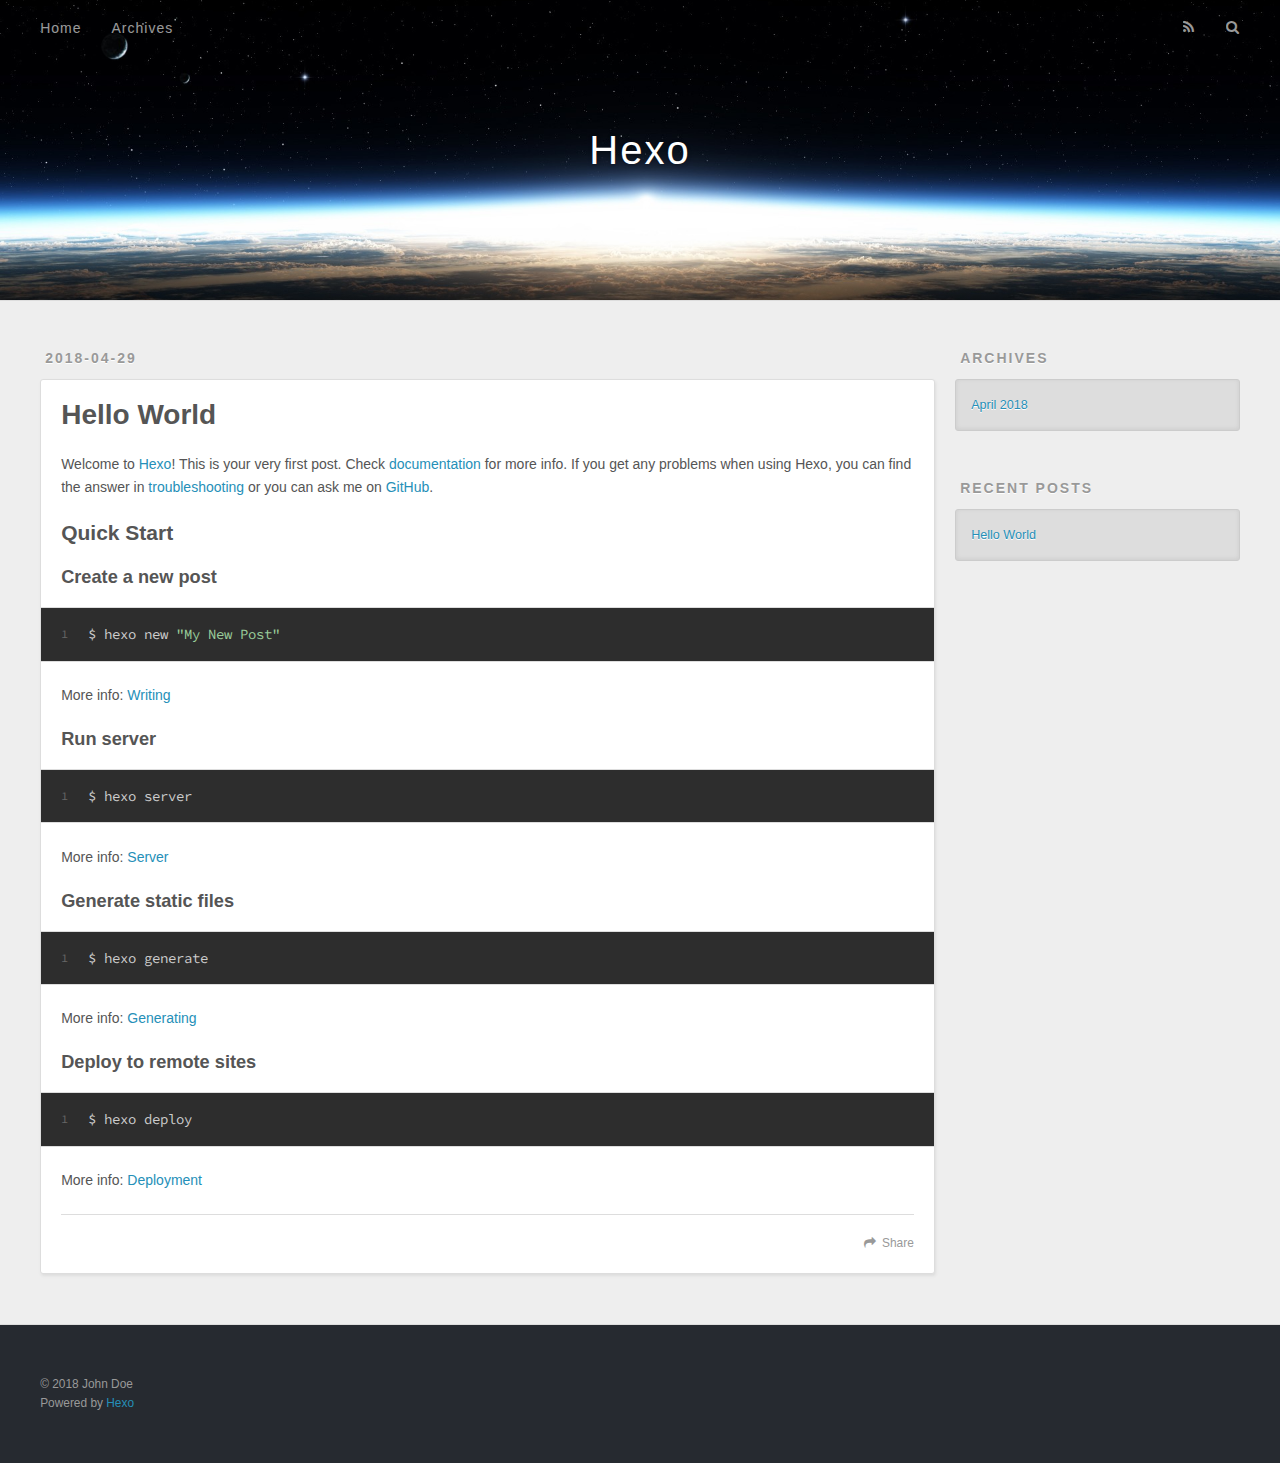
==== index.html @ e33374a5 "Site updated: 2018-04-29 22:08:50" ====
<!DOCTYPE html>
<html>
<head>
  <meta charset="utf-8">
  

  
  <title>Hexo</title>
  <meta name="viewport" content="width=device-width, initial-scale=1, maximum-scale=1">
  <meta property="og:type" content="website">
<meta property="og:title" content="Hexo">
<meta property="og:url" content="http://yoursite.com/index.html">
<meta property="og:site_name" content="Hexo">
<meta property="og:locale" content="default">
<meta name="twitter:card" content="summary">
<meta name="twitter:title" content="Hexo">
  
    <link rel="alternate" href="/atom.xml" title="Hexo" type="application/atom+xml">
  
  
    <link rel="icon" href="/favicon.png">
  
  
    <link href="//fonts.googleapis.com/css?family=Source+Code+Pro" rel="stylesheet" type="text/css">
  
  <link rel="stylesheet" href="/css/style.css">
</head>

<body>
  <div id="container">
    <div id="wrap">
      <header id="header">
  <div id="banner"></div>
  <div id="header-outer" class="outer">
    <div id="header-title" class="inner">
      <h1 id="logo-wrap">
        <a href="/" id="logo">Hexo</a>
      </h1>
      
    </div>
    <div id="header-inner" class="inner">
      <nav id="main-nav">
        <a id="main-nav-toggle" class="nav-icon"></a>
        
          <a class="main-nav-link" href="/">Home</a>
        
          <a class="main-nav-link" href="/archives">Archives</a>
        
      </nav>
      <nav id="sub-nav">
        
          <a id="nav-rss-link" class="nav-icon" href="/atom.xml" title="RSS Feed"></a>
        
        <a id="nav-search-btn" class="nav-icon" title="Search"></a>
      </nav>
      <div id="search-form-wrap">
        <form action="//google.com/search" method="get" accept-charset="UTF-8" class="search-form"><input type="search" name="q" class="search-form-input" placeholder="Search"><button type="submit" class="search-form-submit">&#xF002;</button><input type="hidden" name="sitesearch" value="http://yoursite.com"></form>
      </div>
    </div>
  </div>
</header>
      <div class="outer">
        <section id="main">
  
    <article id="post-hello-world" class="article article-type-post" itemscope itemprop="blogPost">
  <div class="article-meta">
    <a href="/2018/04/29/hello-world/" class="article-date">
  <time datetime="2018-04-29T13:43:01.604Z" itemprop="datePublished">2018-04-29</time>
</a>
    
  </div>
  <div class="article-inner">
    
    
      <header class="article-header">
        
  
    <h1 itemprop="name">
      <a class="article-title" href="/2018/04/29/hello-world/">Hello World</a>
    </h1>
  

      </header>
    
    <div class="article-entry" itemprop="articleBody">
      
        <p>Welcome to <a href="https://hexo.io/" target="_blank" rel="noopener">Hexo</a>! This is your very first post. Check <a href="https://hexo.io/docs/" target="_blank" rel="noopener">documentation</a> for more info. If you get any problems when using Hexo, you can find the answer in <a href="https://hexo.io/docs/troubleshooting.html" target="_blank" rel="noopener">troubleshooting</a> or you can ask me on <a href="https://github.com/hexojs/hexo/issues" target="_blank" rel="noopener">GitHub</a>.</p>
<h2 id="Quick-Start"><a href="#Quick-Start" class="headerlink" title="Quick Start"></a>Quick Start</h2><h3 id="Create-a-new-post"><a href="#Create-a-new-post" class="headerlink" title="Create a new post"></a>Create a new post</h3><figure class="highlight bash"><table><tr><td class="gutter"><pre><span class="line">1</span><br></pre></td><td class="code"><pre><span class="line">$ hexo new <span class="string">"My New Post"</span></span><br></pre></td></tr></table></figure>
<p>More info: <a href="https://hexo.io/docs/writing.html" target="_blank" rel="noopener">Writing</a></p>
<h3 id="Run-server"><a href="#Run-server" class="headerlink" title="Run server"></a>Run server</h3><figure class="highlight bash"><table><tr><td class="gutter"><pre><span class="line">1</span><br></pre></td><td class="code"><pre><span class="line">$ hexo server</span><br></pre></td></tr></table></figure>
<p>More info: <a href="https://hexo.io/docs/server.html" target="_blank" rel="noopener">Server</a></p>
<h3 id="Generate-static-files"><a href="#Generate-static-files" class="headerlink" title="Generate static files"></a>Generate static files</h3><figure class="highlight bash"><table><tr><td class="gutter"><pre><span class="line">1</span><br></pre></td><td class="code"><pre><span class="line">$ hexo generate</span><br></pre></td></tr></table></figure>
<p>More info: <a href="https://hexo.io/docs/generating.html" target="_blank" rel="noopener">Generating</a></p>
<h3 id="Deploy-to-remote-sites"><a href="#Deploy-to-remote-sites" class="headerlink" title="Deploy to remote sites"></a>Deploy to remote sites</h3><figure class="highlight bash"><table><tr><td class="gutter"><pre><span class="line">1</span><br></pre></td><td class="code"><pre><span class="line">$ hexo deploy</span><br></pre></td></tr></table></figure>
<p>More info: <a href="https://hexo.io/docs/deployment.html" target="_blank" rel="noopener">Deployment</a></p>

      
    </div>
    <footer class="article-footer">
      <a data-url="http://yoursite.com/2018/04/29/hello-world/" data-id="cjgkvkfw80000rk22rxojjm8l" class="article-share-link">Share</a>
      
      
    </footer>
  </div>
  
</article>


  


</section>
        
          <aside id="sidebar">
  
    

  
    

  
    
  
    
  <div class="widget-wrap">
    <h3 class="widget-title">Archives</h3>
    <div class="widget">
      <ul class="archive-list"><li class="archive-list-item"><a class="archive-list-link" href="/archives/2018/04/">April 2018</a></li></ul>
    </div>
  </div>


  
    
  <div class="widget-wrap">
    <h3 class="widget-title">Recent Posts</h3>
    <div class="widget">
      <ul>
        
          <li>
            <a href="/2018/04/29/hello-world/">Hello World</a>
          </li>
        
      </ul>
    </div>
  </div>

  
</aside>
        
      </div>
      <footer id="footer">
  
  <div class="outer">
    <div id="footer-info" class="inner">
      &copy; 2018 John Doe<br>
      Powered by <a href="http://hexo.io/" target="_blank">Hexo</a>
    </div>
  </div>
</footer>
    </div>
    <nav id="mobile-nav">
  
    <a href="/" class="mobile-nav-link">Home</a>
  
    <a href="/archives" class="mobile-nav-link">Archives</a>
  
</nav>
    

<script src="//ajax.googleapis.com/ajax/libs/jquery/2.0.3/jquery.min.js"></script>


  <link rel="stylesheet" href="/fancybox/jquery.fancybox.css">
  <script src="/fancybox/jquery.fancybox.pack.js"></script>


<script src="/js/script.js"></script>



  </div>
</body>
</html>
---- css/style.css ----
body {
  width: 100%;
}
body:before,
body:after {
  content: "";
  display: table;
}
body:after {
  clear: both;
}
html,
body,
div,
span,
applet,
object,
iframe,
h1,
h2,
h3,
h4,
h5,
h6,
p,
blockquote,
pre,
a,
abbr,
acronym,
address,
big,
cite,
code,
del,
dfn,
em,
img,
ins,
kbd,
q,
s,
samp,
small,
strike,
strong,
sub,
sup,
tt,
var,
dl,
dt,
dd,
ol,
ul,
li,
fieldset,
form,
label,
legend,
table,
caption,
tbody,
tfoot,
thead,
tr,
th,
td {
  margin: 0;
  padding: 0;
  border: 0;
  outline: 0;
  font-weight: inherit;
  font-style: inherit;
  font-family: inherit;
  font-size: 100%;
  vertical-align: baseline;
}
body {
  line-height: 1;
  color: #000;
  background: #fff;
}
ol,
ul {
  list-style: none;
}
table {
  border-collapse: separate;
  border-spacing: 0;
  vertical-align: middle;
}
caption,
th,
td {
  text-align: left;
  font-weight: normal;
  vertical-align: middle;
}
a img {
  border: none;
}
input,
button {
  margin: 0;
  padding: 0;
}
input::-moz-focus-inner,
button::-moz-focus-inner {
  border: 0;
  padding: 0;
}
@font-face {
  font-family: FontAwesome;
  font-style: normal;
  font-weight: normal;
  src: url("fonts/fontawesome-webfont.eot?v=#4.0.3");
  src: url("fonts/fontawesome-webfont.eot?#iefix&v=#4.0.3") format("embedded-opentype"), url("fonts/fontawesome-webfont.woff?v=#4.0.3") format("woff"), url("fonts/fontawesome-webfont.ttf?v=#4.0.3") format("truetype"), url("fonts/fontawesome-webfont.svg#fontawesomeregular?v=#4.0.3") format("svg");
}
html,
body,
#container {
  height: 100%;
}
body {
  background: #eee;
  font: 14px -apple-system, BlinkMacSystemFont, "Segoe UI", "Roboto", "Oxygen", "Ubuntu", "Cantarell", "Fira Sans", "Droid Sans", "Helvetica Neue", sans-serif;
  -webkit-text-size-adjust: 100%;
}
.outer {
  max-width: 1220px;
  margin: 0 auto;
  padding: 0 20px;
}
.outer:before,
.outer:after {
  content: "";
  display: table;
}
.outer:after {
  clear: both;
}
.inner {
  display: inline;
  float: left;
  width: 98.33333333333333%;
  margin: 0 0.833333333333333%;
}
.left,
.alignleft {
  float: left;
}
.right,
.alignright {
  float: right;
}
.clear {
  clear: both;
}
#container {
  position: relative;
}
.mobile-nav-on {
  overflow: hidden;
}
#wrap {
  height: 100%;
  width: 100%;
  position: absolute;
  top: 0;
  left: 0;
  -webkit-transition: 0.2s ease-out;
  -moz-transition: 0.2s ease-out;
  -ms-transition: 0.2s ease-out;
  transition: 0.2s ease-out;
  z-index: 1;
  background: #eee;
}
.mobile-nav-on #wrap {
  left: 280px;
}
@media screen and (min-width: 768px) {
  #main {
    display: inline;
    float: left;
    width: 73.33333333333333%;
    margin: 0 0.833333333333333%;
  }
}
.article-date,
.article-category-link,
.archive-year,
.widget-title {
  text-decoration: none;
  text-transform: uppercase;
  letter-spacing: 2px;
  color: #999;
  margin-bottom: 1em;
  margin-left: 5px;
  line-height: 1em;
  text-shadow: 0 1px #fff;
  font-weight: bold;
}
.article-inner,
.archive-article-inner {
  background: #fff;
  -webkit-box-shadow: 1px 2px 3px #ddd;
  box-shadow: 1px 2px 3px #ddd;
  border: 1px solid #ddd;
  border-radius: 3px;
}
.article-entry h1,
.widget h1 {
  font-size: 2em;
}
.article-entry h2,
.widget h2 {
  font-size: 1.5em;
}
.article-entry h3,
.widget h3 {
  font-size: 1.3em;
}
.article-entry h4,
.widget h4 {
  font-size: 1.2em;
}
.article-entry h5,
.widget h5 {
  font-size: 1em;
}
.article-entry h6,
.widget h6 {
  font-size: 1em;
  color: #999;
}
.article-entry hr,
.widget hr {
  border: 1px dashed #ddd;
}
.article-entry strong,
.widget strong {
  font-weight: bold;
}
.article-entry em,
.widget em,
.article-entry cite,
.widget cite {
  font-style: italic;
}
.article-entry sup,
.widget sup,
.article-entry sub,
.widget sub {
  font-size: 0.75em;
  line-height: 0;
  position: relative;
  vertical-align: baseline;
}
.article-entry sup,
.widget sup {
  top: -0.5em;
}
.article-entry sub,
.widget sub {
  bottom: -0.2em;
}
.article-entry small,
.widget small {
  font-size: 0.85em;
}
.article-entry acronym,
.widget acronym,
.article-entry abbr,
.widget abbr {
  border-bottom: 1px dotted;
}
.article-entry ul,
.widget ul,
.article-entry ol,
.widget ol,
.article-entry dl,
.widget dl {
  margin: 0 20px;
  line-height: 1.6em;
}
.article-entry ul ul,
.widget ul ul,
.article-entry ol ul,
.widget ol ul,
.article-entry ul ol,
.widget ul ol,
.article-entry ol ol,
.widget ol ol {
  margin-top: 0;
  margin-bottom: 0;
}
.article-entry ul,
.widget ul {
  list-style: disc;
}
.article-entry ol,
.widget ol {
  list-style: decimal;
}
.article-entry dt,
.widget dt {
  font-weight: bold;
}
#header {
  height: 300px;
  position: relative;
  border-bottom: 1px solid #ddd;
}
#header:before,
#header:after {
  content: "";
  position: absolute;
  left: 0;
  right: 0;
  height: 40px;
}
#header:before {
  top: 0;
  background: -webkit-linear-gradient(rgba(0,0,0,0.2), transparent);
  background: -moz-linear-gradient(rgba(0,0,0,0.2), transparent);
  background: -ms-linear-gradient(rgba(0,0,0,0.2), transparent);
  background: linear-gradient(rgba(0,0,0,0.2), transparent);
}
#header:after {
  bottom: 0;
  background: -webkit-linear-gradient(transparent, rgba(0,0,0,0.2));
  background: -moz-linear-gradient(transparent, rgba(0,0,0,0.2));
  background: -ms-linear-gradient(transparent, rgba(0,0,0,0.2));
  background: linear-gradient(transparent, rgba(0,0,0,0.2));
}
#header-outer {
  height: 100%;
  position: relative;
}
#header-inner {
  position: relative;
  overflow: hidden;
}
#banner {
  position: absolute;
  top: 0;
  left: 0;
  width: 100%;
  height: 100%;
  background: url("images/banner.jpg") center #000;
  -webkit-background-size: cover;
  -moz-background-size: cover;
  background-size: cover;
  z-index: -1;
}
#header-title {
  text-align: center;
  height: 40px;
  position: absolute;
  top: 50%;
  left: 0;
  margin-top: -20px;
}
#logo,
#subtitle {
  text-decoration: none;
  color: #fff;
  font-weight: 300;
  text-shadow: 0 1px 4px rgba(0,0,0,0.3);
}
#logo {
  font-size: 40px;
  line-height: 40px;
  letter-spacing: 2px;
}
#subtitle {
  font-size: 16px;
  line-height: 16px;
  letter-spacing: 1px;
}
#subtitle-wrap {
  margin-top: 16px;
}
#main-nav {
  float: left;
  margin-left: -15px;
}
.nav-icon,
.main-nav-link {
  float: left;
  color: #fff;
  opacity: 0.6;
  text-decoration: none;
  text-shadow: 0 1px rgba(0,0,0,0.2);
  -webkit-transition: opacity 0.2s;
  -moz-transition: opacity 0.2s;
  -ms-transition: opacity 0.2s;
  transition: opacity 0.2s;
  display: block;
  padding: 20px 15px;
}
.nav-icon:hover,
.main-nav-link:hover {
  opacity: 1;
}
.nav-icon {
  font-family: FontAwesome;
  text-align: center;
  font-size: 14px;
  width: 14px;
  height: 14px;
  padding: 20px 15px;
  position: relative;
  cursor: pointer;
}
.main-nav-link {
  font-weight: 300;
  letter-spacing: 1px;
}
@media screen and (max-width: 479px) {
  .main-nav-link {
    display: none;
  }
}
#main-nav-toggle {
  display: none;
}
#main-nav-toggle:before {
  content: "\f0c9";
}
@media screen and (max-width: 479px) {
  #main-nav-toggle {
    display: block;
  }
}
#sub-nav {
  float: right;
  margin-right: -15px;
}
#nav-rss-link:before {
  content: "\f09e";
}
#nav-search-btn:before {
  content: "\f002";
}
#search-form-wrap {
  position: absolute;
  top: 15px;
  width: 150px;
  height: 30px;
  right: -150px;
  opacity: 0;
  -webkit-transition: 0.2s ease-out;
  -moz-transition: 0.2s ease-out;
  -ms-transition: 0.2s ease-out;
  transition: 0.2s ease-out;
}
#search-form-wrap.on {
  opacity: 1;
  right: 0;
}
@media screen and (max-width: 479px) {
  #search-form-wrap {
    width: 100%;
    right: -100%;
  }
}
.search-form {
  position: absolute;
  top: 0;
  left: 0;
  right: 0;
  background: #fff;
  padding: 5px 15px;
  border-radius: 15px;
  -webkit-box-shadow: 0 0 10px rgba(0,0,0,0.3);
  box-shadow: 0 0 10px rgba(0,0,0,0.3);
}
.search-form-input {
  border: none;
  background: none;
  color: #555;
  width: 100%;
  font: 13px -apple-system, BlinkMacSystemFont, "Segoe UI", "Roboto", "Oxygen", "Ubuntu", "Cantarell", "Fira Sans", "Droid Sans", "Helvetica Neue", sans-serif;
  outline: none;
}
.search-form-input::-webkit-search-results-decoration,
.search-form-input::-webkit-search-cancel-button {
  -webkit-appearance: none;
}
.search-form-submit {
  position: absolute;
  top: 50%;
  right: 10px;
  margin-top: -7px;
  font: 13px FontAwesome;
  border: none;
  background: none;
  color: #bbb;
  cursor: pointer;
}
.search-form-submit:hover,
.search-form-submit:focus {
  color: #777;
}
.article {
  margin: 50px 0;
}
.article-inner {
  overflow: hidden;
}
.article-meta:before,
.article-meta:after {
  content: "";
  display: table;
}
.article-meta:after {
  clear: both;
}
.article-date {
  float: left;
}
.article-category {
  float: left;
  line-height: 1em;
  color: #ccc;
  text-shadow: 0 1px #fff;
  margin-left: 8px;
}
.article-category:before {
  content: "\2022";
}
.article-category-link {
  margin: 0 12px 1em;
}
.article-header {
  padding: 20px 20px 0;
}
.article-title {
  text-decoration: none;
  font-size: 2em;
  font-weight: bold;
  color: #555;
  line-height: 1.1em;
  -webkit-transition: color 0.2s;
  -moz-transition: color 0.2s;
  -ms-transition: color 0.2s;
  transition: color 0.2s;
}
a.article-title:hover {
  color: #258fb8;
}
.article-entry {
  color: #555;
  padding: 0 20px;
}
.article-entry:before,
.article-entry:after {
  content: "";
  display: table;
}
.article-entry:after {
  clear: both;
}
.article-entry p,
.article-entry table {
  line-height: 1.6em;
  margin: 1.6em 0;
}
.article-entry h1,
.article-entry h2,
.article-entry h3,
.article-entry h4,
.article-entry h5,
.article-entry h6 {
  font-weight: bold;
}
.article-entry h1,
.article-entry h2,
.article-entry h3,
.article-entry h4,
.article-entry h5,
.article-entry h6 {
  line-height: 1.1em;
  margin: 1.1em 0;
}
.article-entry a {
  color: #258fb8;
  text-decoration: none;
}
.article-entry a:hover {
  text-decoration: underline;
}
.article-entry ul,
.article-entry ol,
.article-entry dl {
  margin-top: 1.6em;
  margin-bottom: 1.6em;
}
.article-entry img,
.article-entry video {
  max-width: 100%;
  height: auto;
  display: block;
  margin: auto;
}
.article-entry iframe {
  border: none;
}
.article-entry table {
  width: 100%;
  border-collapse: collapse;
  border-spacing: 0;
}
.article-entry th {
  font-weight: bold;
  border-bottom: 3px solid #ddd;
  padding-bottom: 0.5em;
}
.article-entry td {
  border-bottom: 1px solid #ddd;
  padding: 10px 0;
}
.article-entry blockquote {
  font-family: Georgia, "Times New Roman", serif;
  font-size: 1.4em;
  margin: 1.6em 20px;
  text-align: center;
}
.article-entry blockquote footer {
  font-size: 14px;
  margin: 1.6em 0;
  font-family: -apple-system, BlinkMacSystemFont, "Segoe UI", "Roboto", "Oxygen", "Ubuntu", "Cantarell", "Fira Sans", "Droid Sans", "Helvetica Neue", sans-serif;
}
.article-entry blockquote footer cite:before {
  content: "—";
  padding: 0 0.5em;
}
.article-entry .pullquote {
  text-align: left;
  width: 45%;
  margin: 0;
}
.article-entry .pullquote.left {
  margin-left: 0.5em;
  margin-right: 1em;
}
.article-entry .pullquote.right {
  margin-right: 0.5em;
  margin-left: 1em;
}
.article-entry .caption {
  color: #999;
  display: block;
  font-size: 0.9em;
  margin-top: 0.5em;
  position: relative;
  text-align: center;
}
.article-entry .video-container {
  position: relative;
  padding-top: 56.25%;
  height: 0;
  overflow: hidden;
}
.article-entry .video-container iframe,
.article-entry .video-container object,
.article-entry .video-container embed {
  position: absolute;
  top: 0;
  left: 0;
  width: 100%;
  height: 100%;
  margin-top: 0;
}
.article-more-link a {
  display: inline-block;
  line-height: 1em;
  padding: 6px 15px;
  border-radius: 15px;
  background: #eee;
  color: #999;
  text-shadow: 0 1px #fff;
  text-decoration: none;
}
.article-more-link a:hover {
  background: #258fb8;
  color: #fff;
  text-decoration: none;
  text-shadow: 0 1px #1e7293;
}
.article-footer {
  font-size: 0.85em;
  line-height: 1.6em;
  border-top: 1px solid #ddd;
  padding-top: 1.6em;
  margin: 0 20px 20px;
}
.article-footer:before,
.article-footer:after {
  content: "";
  display: table;
}
.article-footer:after {
  clear: both;
}
.article-footer a {
  color: #999;
  text-decoration: none;
}
.article-footer a:hover {
  color: #555;
}
.article-tag-list-item {
  float: left;
  margin-right: 10px;
}
.article-tag-list-link:before {
  content: "#";
}
.article-comment-link {
  float: right;
}
.article-comment-link:before {
  content: "\f075";
  font-family: FontAwesome;
  padding-right: 8px;
}
.article-share-link {
  cursor: pointer;
  float: right;
  margin-left: 20px;
}
.article-share-link:before {
  content: "\f064";
  font-family: FontAwesome;
  padding-right: 6px;
}
#article-nav {
  position: relative;
}
#article-nav:before,
#article-nav:after {
  content: "";
  display: table;
}
#article-nav:after {
  clear: both;
}
@media screen and (min-width: 768px) {
  #article-nav {
    margin: 50px 0;
  }
  #article-nav:before {
    width: 8px;
    height: 8px;
    position: absolute;
    top: 50%;
    left: 50%;
    margin-top: -4px;
    margin-left: -4px;
    content: "";
    border-radius: 50%;
    background: #ddd;
    -webkit-box-shadow: 0 1px 2px #fff;
    box-shadow: 0 1px 2px #fff;
  }
}
.article-nav-link-wrap {
  text-decoration: none;
  text-shadow: 0 1px #fff;
  color: #999;
  -webkit-box-sizing: border-box;
  -moz-box-sizing: border-box;
  box-sizing: border-box;
  margin-top: 50px;
  text-align: center;
  display: block;
}
.article-nav-link-wrap:hover {
  color: #555;
}
@media screen and (min-width: 768px) {
  .article-nav-link-wrap {
    width: 50%;
    margin-top: 0;
  }
}
@media screen and (min-width: 768px) {
  #article-nav-newer {
    float: left;
    text-align: right;
    padding-right: 20px;
  }
}
@media screen and (min-width: 768px) {
  #article-nav-older {
    float: right;
    text-align: left;
    padding-left: 20px;
  }
}
.article-nav-caption {
  text-transform: uppercase;
  letter-spacing: 2px;
  color: #ddd;
  line-height: 1em;
  font-weight: bold;
}
#article-nav-newer .article-nav-caption {
  margin-right: -2px;
}
.article-nav-title {
  font-size: 0.85em;
  line-height: 1.6em;
  margin-top: 0.5em;
}
.article-share-box {
  position: absolute;
  display: none;
  background: #fff;
  -webkit-box-shadow: 1px 2px 10px rgba(0,0,0,0.2);
  box-shadow: 1px 2px 10px rgba(0,0,0,0.2);
  border-radius: 3px;
  margin-left: -145px;
  overflow: hidden;
  z-index: 1;
}
.article-share-box.on {
  display: block;
}
.article-share-input {
  width: 100%;
  background: none;
  -webkit-box-sizing: border-box;
  -moz-box-sizing: border-box;
  box-sizing: border-box;
  font: 14px -apple-system, BlinkMacSystemFont, "Segoe UI", "Roboto", "Oxygen", "Ubuntu", "Cantarell", "Fira Sans", "Droid Sans", "Helvetica Neue", sans-serif;
  padding: 0 15px;
  color: #555;
  outline: none;
  border: 1px solid #ddd;
  border-radius: 3px 3px 0 0;
  height: 36px;
  line-height: 36px;
}
.article-share-links {
  background: #eee;
}
.article-share-links:before,
.article-share-links:after {
  content: "";
  display: table;
}
.article-share-links:after {
  clear: both;
}
.article-share-twitter,
.article-share-facebook,
.article-share-pinterest,
.article-share-google {
  width: 50px;
  height: 36px;
  display: block;
  float: left;
  position: relative;
  color: #999;
  text-shadow: 0 1px #fff;
}
.article-share-twitter:before,
.article-share-facebook:before,
.article-share-pinterest:before,
.article-share-google:before {
  font-size: 20px;
  font-family: FontAwesome;
  width: 20px;
  height: 20px;
  position: absolute;
  top: 50%;
  left: 50%;
  margin-top: -10px;
  margin-left: -10px;
  text-align: center;
}
.article-share-twitter:hover,
.article-share-facebook:hover,
.article-share-pinterest:hover,
.article-share-google:hover {
  color: #fff;
}
.article-share-twitter:before {
  content: "\f099";
}
.article-share-twitter:hover {
  background: #00aced;
  text-shadow: 0 1px #008abe;
}
.article-share-facebook:before {
  content: "\f09a";
}
.article-share-facebook:hover {
  background: #3b5998;
  text-shadow: 0 1px #2f477a;
}
.article-share-pinterest:before {
  content: "\f0d2";
}
.article-share-pinterest:hover {
  background: #cb2027;
  text-shadow: 0 1px #a21a1f;
}
.article-share-google:before {
  content: "\f0d5";
}
.article-share-google:hover {
  background: #dd4b39;
  text-shadow: 0 1px #be3221;
}
.article-gallery {
  background: #000;
  position: relative;
}
.article-gallery-photos {
  position: relative;
  overflow: hidden;
}
.article-gallery-img {
  display: none;
  max-width: 100%;
}
.article-gallery-img:first-child {
  display: block;
}
.article-gallery-img.loaded {
  position: absolute;
  display: block;
}
.article-gallery-img img {
  display: block;
  max-width: 100%;
  margin: 0 auto;
}
#comments {
  background: #fff;
  -webkit-box-shadow: 1px 2px 3px #ddd;
  box-shadow: 1px 2px 3px #ddd;
  padding: 20px;
  border: 1px solid #ddd;
  border-radius: 3px;
  margin: 50px 0;
}
#comments a {
  color: #258fb8;
}
.archives-wrap {
  margin: 50px 0;
}
.archives:before,
.archives:after {
  content: "";
  display: table;
}
.archives:after {
  clear: both;
}
.archive-year-wrap {
  margin-bottom: 1em;
}
.archives {
  -webkit-column-gap: 10px;
  -moz-column-gap: 10px;
  column-gap: 10px;
}
@media screen and (min-width: 480px) and (max-width: 767px) {
  .archives {
    -webkit-column-count: 2;
    -moz-column-count: 2;
    column-count: 2;
  }
}
@media screen and (min-width: 768px) {
  .archives {
    -webkit-column-count: 3;
    -moz-column-count: 3;
    column-count: 3;
  }
}
.archive-article {
  -webkit-column-break-inside: avoid;
  page-break-inside: avoid;
  overflow: hidden;
  break-inside: avoid-column;
}
.archive-article-inner {
  padding: 10px;
  margin-bottom: 15px;
}
.archive-article-title {
  text-decoration: none;
  font-weight: bold;
  color: #555;
  -webkit-transition: color 0.2s;
  -moz-transition: color 0.2s;
  -ms-transition: color 0.2s;
  transition: color 0.2s;
  line-height: 1.6em;
}
.archive-article-title:hover {
  color: #258fb8;
}
.archive-article-footer {
  margin-top: 1em;
}
.archive-article-date {
  color: #999;
  text-decoration: none;
  font-size: 0.85em;
  line-height: 1em;
  margin-bottom: 0.5em;
  display: block;
}
#page-nav {
  margin: 50px auto;
  background: #fff;
  -webkit-box-shadow: 1px 2px 3px #ddd;
  box-shadow: 1px 2px 3px #ddd;
  border: 1px solid #ddd;
  border-radius: 3px;
  text-align: center;
  color: #999;
  overflow: hidden;
}
#page-nav:before,
#page-nav:after {
  content: "";
  display: table;
}
#page-nav:after {
  clear: both;
}
#page-nav a,
#page-nav span {
  padding: 10px 20px;
  line-height: 1;
  height: 2ex;
}
#page-nav a {
  color: #999;
  text-decoration: none;
}
#page-nav a:hover {
  background: #999;
  color: #fff;
}
#page-nav .prev {
  float: left;
}
#page-nav .next {
  float: right;
}
#page-nav .page-number {
  display: inline-block;
}
@media screen and (max-width: 479px) {
  #page-nav .page-number {
    display: none;
  }
}
#page-nav .current {
  color: #555;
  font-weight: bold;
}
#page-nav .space {
  color: #ddd;
}
#footer {
  background: #262a30;
  padding: 50px 0;
  border-top: 1px solid #ddd;
  color: #999;
}
#footer a {
  color: #258fb8;
  text-decoration: none;
}
#footer a:hover {
  text-decoration: underline;
}
#footer-info {
  line-height: 1.6em;
  font-size: 0.85em;
}
.article-entry pre,
.article-entry .highlight {
  background: #2d2d2d;
  margin: 0 -20px;
  padding: 15px 20px;
  border-style: solid;
  border-color: #ddd;
  border-width: 1px 0;
  overflow: auto;
  color: #ccc;
  line-height: 22.400000000000002px;
}
.article-entry .highlight .gutter pre,
.article-entry .gist .gist-file .gist-data .line-numbers {
  color: #666;
  font-size: 0.85em;
}
.article-entry pre,
.article-entry code {
  font-family: "Source Code Pro", Consolas, Monaco, Menlo, Consolas, monospace;
}
.article-entry code {
  background: #eee;
  text-shadow: 0 1px #fff;
  padding: 0 0.3em;
}
.article-entry pre code {
  background: none;
  text-shadow: none;
  padding: 0;
}
.article-entry .highlight pre {
  border: none;
  margin: 0;
  padding: 0;
}
.article-entry .highlight table {
  margin: 0;
  width: auto;
}
.article-entry .highlight td {
  border: none;
  padding: 0;
}
.article-entry .highlight figcaption {
  font-size: 0.85em;
  color: #999;
  line-height: 1em;
  margin-bottom: 1em;
}
.article-entry .highlight figcaption:before,
.article-entry .highlight figcaption:after {
  content: "";
  display: table;
}
.article-entry .highlight figcaption:after {
  clear: both;
}
.article-entry .highlight figcaption a {
  float: right;
}
.article-entry .highlight .gutter pre {
  text-align: right;
  padding-right: 20px;
}
.article-entry .highlight .line {
  height: 22.400000000000002px;
}
.article-entry .highlight .line.marked {
  background: #515151;
}
.article-entry .gist {
  margin: 0 -20px;
  border-style: solid;
  border-color: #ddd;
  border-width: 1px 0;
  background: #2d2d2d;
  padding: 15px 20px 15px 0;
}
.article-entry .gist .gist-file {
  border: none;
  font-family: "Source Code Pro", Consolas, Monaco, Menlo, Consolas, monospace;
  margin: 0;
}
.article-entry .gist .gist-file .gist-data {
  background: none;
  border: none;
}
.article-entry .gist .gist-file .gist-data .line-numbers {
  background: none;
  border: none;
  padding: 0 20px 0 0;
}
.article-entry .gist .gist-file .gist-data .line-data {
  padding: 0 !important;
}
.article-entry .gist .gist-file .highlight {
  margin: 0;
  padding: 0;
  border: none;
}
.article-entry .gist .gist-file .gist-meta {
  background: #2d2d2d;
  color: #999;
  font: 0.85em -apple-system, BlinkMacSystemFont, "Segoe UI", "Roboto", "Oxygen", "Ubuntu", "Cantarell", "Fira Sans", "Droid Sans", "Helvetica Neue", sans-serif;
  text-shadow: 0 0;
  padding: 0;
  margin-top: 1em;
  margin-left: 20px;
}
.article-entry .gist .gist-file .gist-meta a {
  color: #258fb8;
  font-weight: normal;
}
.article-entry .gist .gist-file .gist-meta a:hover {
  text-decoration: underline;
}
pre .comment,
pre .title {
  color: #999;
}
pre .variable,
pre .attribute,
pre .tag,
pre .regexp,
pre .ruby .constant,
pre .xml .tag .title,
pre .xml .pi,
pre .xml .doctype,
pre .html .doctype,
pre .css .id,
pre .css .class,
pre .css .pseudo {
  color: #f2777a;
}
pre .number,
pre .preprocessor,
pre .built_in,
pre .literal,
pre .params,
pre .constant {
  color: #f99157;
}
pre .class,
pre .ruby .class .title,
pre .css .rules .attribute {
  color: #9c9;
}
pre .string,
pre .value,
pre .inheritance,
pre .header,
pre .ruby .symbol,
pre .xml .cdata {
  color: #9c9;
}
pre .css .hexcolor {
  color: #6cc;
}
pre .function,
pre .python .decorator,
pre .python .title,
pre .ruby .function .title,
pre .ruby .title .keyword,
pre .perl .sub,
pre .javascript .title,
pre .coffeescript .title {
  color: #69c;
}
pre .keyword,
pre .javascript .function {
  color: #c9c;
}
@media screen and (max-width: 479px) {
  #mobile-nav {
    position: absolute;
    top: 0;
    left: 0;
    width: 280px;
    height: 100%;
    background: #191919;
    border-right: 1px solid #fff;
  }
}
@media screen and (max-width: 479px) {
  .mobile-nav-link {
    display: block;
    color: #999;
    text-decoration: none;
    padding: 15px 20px;
    font-weight: bold;
  }
  .mobile-nav-link:hover {
    color: #fff;
  }
}
@media screen and (min-width: 768px) {
  #sidebar {
    display: inline;
    float: left;
    width: 23.333333333333332%;
    margin: 0 0.833333333333333%;
  }
}
.widget-wrap {
  margin: 50px 0;
}
.widget {
  color: #777;
  text-shadow: 0 1px #fff;
  background: #ddd;
  -webkit-box-shadow: 0 -1px 4px #ccc inset;
  box-shadow: 0 -1px 4px #ccc inset;
  border: 1px solid #ccc;
  padding: 15px;
  border-radius: 3px;
}
.widget a {
  color: #258fb8;
  text-decoration: none;
}
.widget a:hover {
  text-decoration: underline;
}
.widget ul ul,
.widget ol ul,
.widget dl ul,
.widget ul ol,
.widget ol ol,
.widget dl ol,
.widget ul dl,
.widget ol dl,
.widget dl dl {
  margin-left: 15px;
  list-style: disc;
}
.widget {
  line-height: 1.6em;
  word-wrap: break-word;
  font-size: 0.9em;
}
.widget ul,
.widget ol {
  list-style: none;
  margin: 0;
}
.widget ul ul,
.widget ol ul,
.widget ul ol,
.widget ol ol {
  margin: 0 20px;
}
.widget ul ul,
.widget ol ul {
  list-style: disc;
}
.widget ul ol,
.widget ol ol {
  list-style: decimal;
}
.category-list-count,
.tag-list-count,
.archive-list-count {
  padding-left: 5px;
  color: #999;
  font-size: 0.85em;
}
.category-list-count:before,
.tag-list-count:before,
.archive-list-count:before {
  content: "(";
}
.category-list-count:after,
.tag-list-count:after,
.archive-list-count:after {
  content: ")";
}
.tagcloud a {
  margin-right: 5px;
  display: inline-block;
}
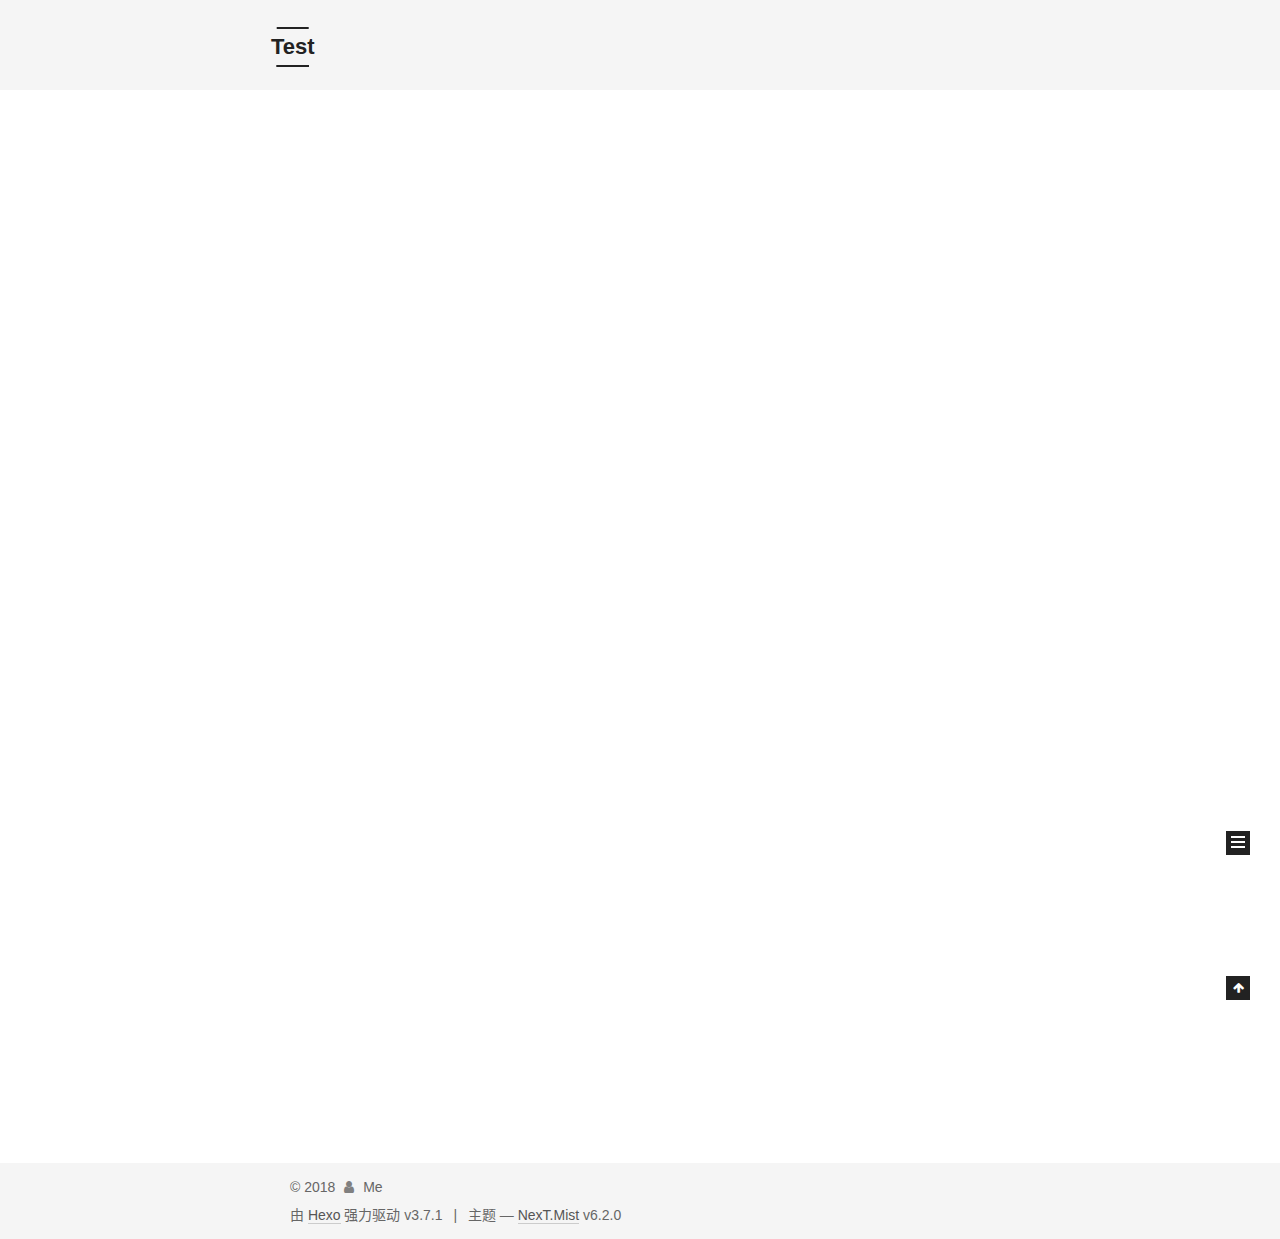
==== commit b222cf19: "Site updated: 2018-04-29 22:25:42" ====
--- a/index.html
+++ b/index.html
@@ -1,90 +1,362 @@
 <!DOCTYPE html>
-<html>
+
+
+
+
+
+
+  
+
+
+<html class="theme-next mist use-motion" lang="zh-CN">
 <head>
-  <meta charset="utf-8">
-  
-
-  
-  <title>Hexo</title>
-  <meta name="viewport" content="width=device-width, initial-scale=1, maximum-scale=1">
+  <meta charset="UTF-8"/>
+<meta http-equiv="X-UA-Compatible" content="IE=edge" />
+<meta name="viewport" content="width=device-width, initial-scale=1, maximum-scale=2"/>
+<meta name="theme-color" content="#222">
+
+
+
+
+
+
+
+
+
+
+
+
+<meta http-equiv="Cache-Control" content="no-transform" />
+<meta http-equiv="Cache-Control" content="no-siteapp" />
+
+
+
+
+
+
+
+
+
+
+
+
+
+
+
+
+
+
+
+
+
+
+<link href="/lib/font-awesome/css/font-awesome.min.css?v=4.6.2" rel="stylesheet" type="text/css" />
+
+<link href="/css/main.css?v=6.2.0" rel="stylesheet" type="text/css" />
+
+
+  <link rel="apple-touch-icon" sizes="180x180" href="/images/apple-touch-icon-next.png?v=6.2.0">
+
+
+  <link rel="icon" type="image/png" sizes="32x32" href="/images/favicon-32x32-next.png?v=6.2.0">
+
+
+  <link rel="icon" type="image/png" sizes="16x16" href="/images/favicon-16x16-next.png?v=6.2.0">
+
+
+  <link rel="mask-icon" href="/images/logo.svg?v=6.2.0" color="#222">
+
+
+
+
+
+
+
+
+
+<script type="text/javascript" id="hexo.configurations">
+  var NexT = window.NexT || {};
+  var CONFIG = {
+    root: '/',
+    scheme: 'Mist',
+    version: '6.2.0',
+    sidebar: {"position":"left","display":"post","offset":12,"b2t":false,"scrollpercent":false,"onmobile":false},
+    fancybox: false,
+    fastclick: false,
+    lazyload: false,
+    tabs: true,
+    motion: {"enable":true,"async":false,"transition":{"post_block":"fadeIn","post_header":"slideDownIn","post_body":"slideDownIn","coll_header":"slideLeftIn","sidebar":"slideUpIn"}},
+    algolia: {
+      applicationID: '',
+      apiKey: '',
+      indexName: '',
+      hits: {"per_page":10},
+      labels: {"input_placeholder":"Search for Posts","hits_empty":"We didn't find any results for the search: ${query}","hits_stats":"${hits} results found in ${time} ms"}
+    }
+  };
+</script>
+
+
+  
+
+
+
+
   <meta property="og:type" content="website">
-<meta property="og:title" content="Hexo">
+<meta property="og:title" content="Test">
 <meta property="og:url" content="http://yoursite.com/index.html">
-<meta property="og:site_name" content="Hexo">
-<meta property="og:locale" content="default">
+<meta property="og:site_name" content="Test">
+<meta property="og:locale" content="zh-CN">
 <meta name="twitter:card" content="summary">
-<meta name="twitter:title" content="Hexo">
-  
-    <link rel="alternate" href="/atom.xml" title="Hexo" type="application/atom+xml">
-  
-  
-    <link rel="icon" href="/favicon.png">
-  
-  
-    <link href="//fonts.googleapis.com/css?family=Source+Code+Pro" rel="stylesheet" type="text/css">
-  
-  <link rel="stylesheet" href="/css/style.css">
+<meta name="twitter:title" content="Test">
+
+
+
+
+
+
+  <link rel="canonical" href="http://yoursite.com/"/>
+
+
+
+<script type="text/javascript" id="page.configurations">
+  CONFIG.page = {
+    sidebar: "",
+  };
+</script>
+
+  <title>Test</title>
+  
+
+
+
+
+
+
+
+
+
+  <noscript>
+  <style type="text/css">
+    .use-motion .motion-element,
+    .use-motion .brand,
+    .use-motion .menu-item,
+    .sidebar-inner,
+    .use-motion .post-block,
+    .use-motion .pagination,
+    .use-motion .comments,
+    .use-motion .post-header,
+    .use-motion .post-body,
+    .use-motion .collection-title { opacity: initial; }
+
+    .use-motion .logo,
+    .use-motion .site-title,
+    .use-motion .site-subtitle {
+      opacity: initial;
+      top: initial;
+    }
+
+    .use-motion {
+      .logo-line-before i { left: initial; }
+      .logo-line-after i { right: initial; }
+    }
+  </style>
+</noscript>
+
 </head>
 
-<body>
-  <div id="container">
-    <div id="wrap">
-      <header id="header">
-  <div id="banner"></div>
-  <div id="header-outer" class="outer">
-    <div id="header-title" class="inner">
-      <h1 id="logo-wrap">
-        <a href="/" id="logo">Hexo</a>
-      </h1>
-      
+<body itemscope itemtype="http://schema.org/WebPage" lang="zh-CN">
+
+  
+  
+    
+  
+
+  <div class="container sidebar-position-left 
+  page-home">
+    <div class="headband"></div>
+
+    <header id="header" class="header" itemscope itemtype="http://schema.org/WPHeader">
+      <div class="header-inner"><div class="site-brand-wrapper">
+  <div class="site-meta ">
+    
+
+    <div class="custom-logo-site-title">
+      <a href="/" class="brand" rel="start">
+        <span class="logo-line-before"><i></i></span>
+        <span class="site-title">Test</span>
+        <span class="logo-line-after"><i></i></span>
+      </a>
     </div>
-    <div id="header-inner" class="inner">
-      <nav id="main-nav">
-        <a id="main-nav-toggle" class="nav-icon"></a>
-        
-          <a class="main-nav-link" href="/">Home</a>
-        
-          <a class="main-nav-link" href="/archives">Archives</a>
-        
-      </nav>
-      <nav id="sub-nav">
-        
-          <a id="nav-rss-link" class="nav-icon" href="/atom.xml" title="RSS Feed"></a>
-        
-        <a id="nav-search-btn" class="nav-icon" title="Search"></a>
-      </nav>
-      <div id="search-form-wrap">
-        <form action="//google.com/search" method="get" accept-charset="UTF-8" class="search-form"><input type="search" name="q" class="search-form-input" placeholder="Search"><button type="submit" class="search-form-submit">&#xF002;</button><input type="hidden" name="sitesearch" value="http://yoursite.com"></form>
-      </div>
-    </div>
+      
+        <p class="site-subtitle"></p>
+      
   </div>
-</header>
-      <div class="outer">
-        <section id="main">
-  
-    <article id="post-hello-world" class="article article-type-post" itemscope itemprop="blogPost">
-  <div class="article-meta">
-    <a href="/2018/04/29/hello-world/" class="article-date">
-  <time datetime="2018-04-29T13:43:01.604Z" itemprop="datePublished">2018-04-29</time>
-</a>
-    
+
+  <div class="site-nav-toggle">
+    <button aria-label="切换导航栏">
+      <span class="btn-bar"></span>
+      <span class="btn-bar"></span>
+      <span class="btn-bar"></span>
+    </button>
   </div>
-  <div class="article-inner">
-    
-    
-      <header class="article-header">
-        
-  
-    <h1 itemprop="name">
-      <a class="article-title" href="/2018/04/29/hello-world/">Hello World</a>
-    </h1>
-  
-
+</div>
+
+
+
+
+<nav class="site-nav">
+  
+    <ul id="menu" class="menu">
+      
+        
+        
+        
+          
+          <li class="menu-item menu-item-home menu-item-active">
+    <a href="/" rel="section">
+      <i class="menu-item-icon fa fa-fw fa-home"></i> <br />首页</a>
+  </li>
+        
+        
+        
+          
+          <li class="menu-item menu-item-archives">
+    <a href="/archives/" rel="section">
+      <i class="menu-item-icon fa fa-fw fa-archive"></i> <br />归档</a>
+  </li>
+
+      
+      
+    </ul>
+  
+
+  
+    
+
+  
+
+  
+</nav>
+
+
+
+  
+
+
+
+</div>
+    </header>
+
+    
+
+
+    <main id="main" class="main">
+      <div class="main-inner">
+        <div class="content-wrap">
+          
+          <div id="content" class="content">
+            
+  <section id="posts" class="posts-expand">
+    
+      
+
+  
+
+  
+  
+  
+
+  
+
+  <article class="post post-type-normal" itemscope itemtype="http://schema.org/Article">
+  
+  
+  
+  <div class="post-block">
+    <link itemprop="mainEntityOfPage" href="http://yoursite.com/2018/04/29/hello-world/">
+
+    <span hidden itemprop="author" itemscope itemtype="http://schema.org/Person">
+      <meta itemprop="name" content="Me">
+      <meta itemprop="description" content="">
+      <meta itemprop="image" content="/images/avatar.gif">
+    </span>
+
+    <span hidden itemprop="publisher" itemscope itemtype="http://schema.org/Organization">
+      <meta itemprop="name" content="Test">
+    </span>
+
+    
+      <header class="post-header">
+
+        
+        
+          <h1 class="post-title" itemprop="name headline">
+                
+                <a class="post-title-link" href="/2018/04/29/hello-world/" itemprop="url">
+                  Hello World
+                </a>
+              
+            
+          </h1>
+        
+
+        <div class="post-meta">
+          <span class="post-time">
+
+            
+            
+            
+
+            
+              <span class="post-meta-item-icon">
+                <i class="fa fa-calendar-o"></i>
+              </span>
+              
+                <span class="post-meta-item-text">发表于</span>
+              
+
+              
+                
+              
+
+              <time title="创建时间：2018-04-29 21:43:01" itemprop="dateCreated datePublished" datetime="2018-04-29T21:43:01+08:00">2018-04-29</time>
+            
+
+            
+          </span>
+
+          
+
+          
+            
+          
+
+          
+          
+
+          
+
+          
+
+          
+
+        </div>
       </header>
     
-    <div class="article-entry" itemprop="articleBody">
-      
-        <p>Welcome to <a href="https://hexo.io/" target="_blank" rel="noopener">Hexo</a>! This is your very first post. Check <a href="https://hexo.io/docs/" target="_blank" rel="noopener">documentation</a> for more info. If you get any problems when using Hexo, you can find the answer in <a href="https://hexo.io/docs/troubleshooting.html" target="_blank" rel="noopener">troubleshooting</a> or you can ask me on <a href="https://github.com/hexojs/hexo/issues" target="_blank" rel="noopener">GitHub</a>.</p>
+
+    
+    
+    
+    <div class="post-body" itemprop="articleBody">
+
+      
+      
+
+      
+        
+          
+            <p>Welcome to <a href="https://hexo.io/" target="_blank" rel="noopener">Hexo</a>! This is your very first post. Check <a href="https://hexo.io/docs/" target="_blank" rel="noopener">documentation</a> for more info. If you get any problems when using Hexo, you can find the answer in <a href="https://hexo.io/docs/troubleshooting.html" target="_blank" rel="noopener">troubleshooting</a> or you can ask me on <a href="https://github.com/hexojs/hexo/issues" target="_blank" rel="noopener">GitHub</a>.</p>
 <h2 id="Quick-Start"><a href="#Quick-Start" class="headerlink" title="Quick Start"></a>Quick Start</h2><h3 id="Create-a-new-post"><a href="#Create-a-new-post" class="headerlink" title="Create a new post"></a>Create a new post</h3><figure class="highlight bash"><table><tr><td class="gutter"><pre><span class="line">1</span><br></pre></td><td class="code"><pre><span class="line">$ hexo new <span class="string">"My New Post"</span></span><br></pre></td></tr></table></figure>
 <p>More info: <a href="https://hexo.io/docs/writing.html" target="_blank" rel="noopener">Writing</a></p>
 <h3 id="Run-server"><a href="#Run-server" class="headerlink" title="Run server"></a>Run server</h3><figure class="highlight bash"><table><tr><td class="gutter"><pre><span class="line">1</span><br></pre></td><td class="code"><pre><span class="line">$ hexo server</span><br></pre></td></tr></table></figure>
@@ -94,91 +366,304 @@
 <h3 id="Deploy-to-remote-sites"><a href="#Deploy-to-remote-sites" class="headerlink" title="Deploy to remote sites"></a>Deploy to remote sites</h3><figure class="highlight bash"><table><tr><td class="gutter"><pre><span class="line">1</span><br></pre></td><td class="code"><pre><span class="line">$ hexo deploy</span><br></pre></td></tr></table></figure>
 <p>More info: <a href="https://hexo.io/docs/deployment.html" target="_blank" rel="noopener">Deployment</a></p>
 
+          
+        
       
     </div>
-    <footer class="article-footer">
-      <a data-url="http://yoursite.com/2018/04/29/hello-world/" data-id="cjgkvkfw80000rk22rxojjm8l" class="article-share-link">Share</a>
-      
+
+    
+
+    
+    
+    
+
+    
+
+    
+
+    
+
+    <footer class="post-footer">
+      
+
+      
+
+      
+
+      
+      
+        <div class="post-eof"></div>
       
     </footer>
   </div>
   
-</article>
-
-
-  
-
-
-</section>
-        
-          <aside id="sidebar">
-  
-    
-
-  
-    
-
-  
-    
-  
-    
-  <div class="widget-wrap">
-    <h3 class="widget-title">Archives</h3>
-    <div class="widget">
-      <ul class="archive-list"><li class="archive-list-item"><a class="archive-list-link" href="/archives/2018/04/">April 2018</a></li></ul>
+  
+  
+  </article>
+
+
+    
+  </section>
+
+  
+
+
+          </div>
+          
+
+        </div>
+        
+          
+  
+  <div class="sidebar-toggle">
+    <div class="sidebar-toggle-line-wrap">
+      <span class="sidebar-toggle-line sidebar-toggle-line-first"></span>
+      <span class="sidebar-toggle-line sidebar-toggle-line-middle"></span>
+      <span class="sidebar-toggle-line sidebar-toggle-line-last"></span>
     </div>
   </div>
 
-
-  
-    
-  <div class="widget-wrap">
-    <h3 class="widget-title">Recent Posts</h3>
-    <div class="widget">
-      <ul>
-        
-          <li>
-            <a href="/2018/04/29/hello-world/">Hello World</a>
-          </li>
-        
-      </ul>
+  <aside id="sidebar" class="sidebar">
+    
+    <div class="sidebar-inner">
+
+      
+
+      
+
+      <section class="site-overview-wrap sidebar-panel sidebar-panel-active">
+        <div class="site-overview">
+          <div class="site-author motion-element" itemprop="author" itemscope itemtype="http://schema.org/Person">
+            
+              <p class="site-author-name" itemprop="name">Me</p>
+              <p class="site-description motion-element" itemprop="description"></p>
+          </div>
+
+          
+            <nav class="site-state motion-element">
+              
+                <div class="site-state-item site-state-posts">
+                
+                  <a href="/archives/">
+                
+                    <span class="site-state-item-count">1</span>
+                    <span class="site-state-item-name">日志</span>
+                  </a>
+                </div>
+              
+
+              
+
+              
+            </nav>
+          
+
+          
+
+          
+
+          
+          
+
+          
+          
+
+          
+            
+          
+          
+
+        </div>
+      </section>
+
+      
+
+      
+
     </div>
+  </aside>
+
+
+        
+      </div>
+    </main>
+
+    <footer id="footer" class="footer">
+      <div class="footer-inner">
+        <div class="copyright">&copy; <span itemprop="copyrightYear">2018</span>
+  <span class="with-love" id="animate">
+    <i class="fa fa-user"></i>
+  </span>
+  <span class="author" itemprop="copyrightHolder">Me</span>
+
+  
+
+  
+</div>
+
+
+
+
+  <div class="powered-by">由 <a class="theme-link" target="_blank" href="https://hexo.io">Hexo</a> 强力驱动 v3.7.1</div>
+
+
+
+  <span class="post-meta-divider">|</span>
+
+
+
+  <div class="theme-info">主题 &mdash; <a class="theme-link" target="_blank" href="https://github.com/theme-next/hexo-theme-next">NexT.Mist</a> v6.2.0</div>
+
+
+
+
+        
+
+
+
+
+
+
+
+
+        
+      </div>
+    </footer>
+
+    
+      <div class="back-to-top">
+        <i class="fa fa-arrow-up"></i>
+        
+      </div>
+    
+
+    
+
   </div>
 
   
-</aside>
-        
-      </div>
-      <footer id="footer">
-  
-  <div class="outer">
-    <div id="footer-info" class="inner">
-      &copy; 2018 John Doe<br>
-      Powered by <a href="http://hexo.io/" target="_blank">Hexo</a>
-    </div>
-  </div>
-</footer>
-    </div>
-    <nav id="mobile-nav">
-  
-    <a href="/" class="mobile-nav-link">Home</a>
-  
-    <a href="/archives" class="mobile-nav-link">Archives</a>
-  
-</nav>
-    
-
-<script src="//ajax.googleapis.com/ajax/libs/jquery/2.0.3/jquery.min.js"></script>
-
-
-  <link rel="stylesheet" href="/fancybox/jquery.fancybox.css">
-  <script src="/fancybox/jquery.fancybox.pack.js"></script>
-
-
-<script src="/js/script.js"></script>
-
-
-
-  </div>
+
+<script type="text/javascript">
+  if (Object.prototype.toString.call(window.Promise) !== '[object Function]') {
+    window.Promise = null;
+  }
+</script>
+
+
+
+
+
+
+
+
+
+
+
+
+
+
+
+
+
+
+
+
+
+
+
+
+
+
+  
+  
+    <script type="text/javascript" src="/lib/jquery/index.js?v=2.1.3"></script>
+  
+
+  
+  
+    <script type="text/javascript" src="/lib/velocity/velocity.min.js?v=1.2.1"></script>
+  
+
+  
+  
+    <script type="text/javascript" src="/lib/velocity/velocity.ui.min.js?v=1.2.1"></script>
+  
+
+
+  
+
+
+  <script type="text/javascript" src="/js/src/utils.js?v=6.2.0"></script>
+
+  <script type="text/javascript" src="/js/src/motion.js?v=6.2.0"></script>
+
+
+
+  
+  
+
+  
+
+  
+
+
+  <script type="text/javascript" src="/js/src/bootstrap.js?v=6.2.0"></script>
+
+
+
+  
+
+
+
+	
+
+
+
+
+
+  
+
+
+
+
+
+  
+
+
+
+
+
+
+
+
+
+
+  
+
+
+
+
+
+  
+
+  
+
+  
+
+  
+
+  
+  
+
+  
+
+  
+
+  
+
+  
+
+  
+
 </body>
-</html>+</html>
--- a/css/main.css
+++ b/css/main.css
@@ -0,0 +1,2814 @@
+/* normalize.css v3.0.2 | MIT License | git.io/normalize */
+html {
+  font-family: sans-serif; /* 1 */
+  -ms-text-size-adjust: 100%; /* 2 */
+  -webkit-text-size-adjust: 100%; /* 2 */
+}
+body {
+  margin: 0;
+}
+article,
+aside,
+details,
+figcaption,
+figure,
+footer,
+header,
+hgroup,
+main,
+menu,
+nav,
+section,
+summary {
+  display: block;
+}
+audio,
+canvas,
+progress,
+video {
+  display: inline-block; /* 1 */
+  vertical-align: baseline; /* 2 */
+}
+audio:not([controls]) {
+  display: none;
+  height: 0;
+}
+[hidden],
+template {
+  display: none;
+}
+a {
+  background-color: transparent;
+}
+a:active,
+a:hover {
+  outline: 0;
+}
+abbr[title] {
+  border-bottom: 1px dotted;
+}
+b,
+strong {
+  font-weight: bold;
+}
+dfn {
+  font-style: italic;
+}
+h1 {
+  font-size: 2em;
+  margin: 0.67em 0;
+}
+mark {
+  background: #ff0;
+  color: #000;
+}
+small {
+  font-size: 80%;
+}
+sub,
+sup {
+  font-size: 75%;
+  line-height: 0;
+  position: relative;
+  vertical-align: baseline;
+}
+sup {
+  top: -0.5em;
+}
+sub {
+  bottom: -0.25em;
+}
+img {
+  border: 0;
+}
+svg:not(:root) {
+  overflow: hidden;
+}
+figure {
+  margin: 1em 40px;
+}
+hr {
+  -moz-box-sizing: content-box;
+  box-sizing: content-box;
+  height: 0;
+}
+pre {
+  overflow: auto;
+}
+code,
+kbd,
+pre,
+samp {
+  font-family: monospace, monospace;
+  font-size: 1em;
+}
+button,
+input,
+optgroup,
+select,
+textarea {
+  color: inherit; /* 1 */
+  font: inherit; /* 2 */
+  margin: 0; /* 3 */
+}
+button {
+  overflow: visible;
+}
+button,
+select {
+  text-transform: none;
+}
+button,
+html input[type="button"],
+input[type="reset"],
+input[type="submit"] {
+  -webkit-appearance: button; /* 2 */
+  cursor: pointer; /* 3 */
+}
+button[disabled],
+html input[disabled] {
+  cursor: default;
+}
+button::-moz-focus-inner,
+input::-moz-focus-inner {
+  border: 0;
+  padding: 0;
+}
+input {
+  line-height: normal;
+}
+input[type="checkbox"],
+input[type="radio"] {
+  box-sizing: border-box; /* 1 */
+  padding: 0; /* 2 */
+}
+input[type="number"]::-webkit-inner-spin-button,
+input[type="number"]::-webkit-outer-spin-button {
+  height: auto;
+}
+input[type="search"] {
+  -webkit-appearance: textfield; /* 1 */
+  -moz-box-sizing: content-box;
+  -webkit-box-sizing: content-box; /* 2 */
+  box-sizing: content-box;
+}
+input[type="search"]::-webkit-search-cancel-button,
+input[type="search"]::-webkit-search-decoration {
+  -webkit-appearance: none;
+}
+fieldset {
+  border: 1px solid #c0c0c0;
+  margin: 0 2px;
+  padding: 0.35em 0.625em 0.75em;
+}
+legend {
+  border: 0; /* 1 */
+  padding: 0; /* 2 */
+}
+textarea {
+  overflow: auto;
+}
+optgroup {
+  font-weight: bold;
+}
+table {
+  border-collapse: collapse;
+  border-spacing: 0;
+}
+td,
+th {
+  padding: 0;
+}
+::selection {
+  background: #262a30;
+  color: #fff;
+}
+body {
+  position: relative;
+  font-family: 'Lato', "PingFang SC", "Microsoft YaHei", sans-serif;
+  font-size: 14px;
+  line-height: 2;
+  color: #555;
+  background: #fff;
+}
+@media (max-width: 767px) {
+  body {
+    padding-right: 0 !important;
+  }
+}
+@media (min-width: 768px) and (max-width: 991px) {
+  body {
+    padding-right: 0 !important;
+  }
+}
+@media (min-width: 1600px) {
+  body {
+    font-size: 16px;
+  }
+}
+h1,
+h2,
+h3,
+h4,
+h5,
+h6 {
+  margin: 0;
+  padding: 0;
+  font-weight: bold;
+  line-height: 1.5;
+  font-family: 'Lato', "PingFang SC", "Microsoft YaHei", sans-serif;
+}
+h1,
+h2,
+h3,
+h4,
+h5,
+h6 {
+  margin: 20px 0 15px;
+}
+h1 {
+  font-size: 24px;
+}
+@media (max-width: 767px) {
+  h1 {
+    font-size: 20px;
+  }
+}
+h2 {
+  font-size: 22px;
+}
+@media (max-width: 767px) {
+  h2 {
+    font-size: 18px;
+  }
+}
+h3 {
+  font-size: 20px;
+}
+@media (max-width: 767px) {
+  h3 {
+    font-size: 16px;
+  }
+}
+h4 {
+  font-size: 18px;
+}
+@media (max-width: 767px) {
+  h4 {
+    font-size: 14px;
+  }
+}
+h5 {
+  font-size: 16px;
+}
+@media (max-width: 767px) {
+  h5 {
+    font-size: 12px;
+  }
+}
+h6 {
+  font-size: 14px;
+}
+@media (max-width: 767px) {
+  h6 {
+    font-size: 10px;
+  }
+}
+p {
+  margin: 0 0 20px 0;
+}
+a {
+  color: #555;
+  text-decoration: none;
+  outline: none;
+  border-bottom: 1px solid #999;
+  word-wrap: break-word;
+}
+a:hover {
+  color: #222;
+  border-bottom-color: #222;
+}
+blockquote {
+  margin: 0;
+  padding: 0;
+}
+img {
+  display: block;
+  margin: auto;
+  max-width: 100%;
+  height: auto;
+}
+hr {
+  margin: 40px 0;
+  height: 3px;
+  border: none;
+  background-color: #ddd;
+  background-image: repeating-linear-gradient(-45deg, #fff, #fff 4px, transparent 4px, transparent 8px);
+}
+blockquote {
+  padding: 0 15px;
+  color: #666;
+  border-left: 4px solid #ddd;
+}
+blockquote cite::before {
+  content: "-";
+  padding: 0 5px;
+}
+dt {
+  font-weight: 700;
+}
+dd {
+  margin: 0;
+  padding: 0;
+}
+kbd {
+  border: 1px solid #ccc;
+  border-radius: 0.2em;
+  box-shadow: 0.1em 0.1em 0.2em rgba(0,0,0,0.1);
+  background-color: #f9f9f9;
+  font-family: inherit;
+  background-image: -webkit-linear-gradient(top, #eee, #fff, #eee);
+  padding: 0.1em 0.3em;
+  white-space: nowrap;
+}
+.text-left {
+  text-align: left;
+}
+.text-center {
+  text-align: center;
+}
+.text-right {
+  text-align: right;
+}
+.text-justify {
+  text-align: justify;
+}
+.text-nowrap {
+  white-space: nowrap;
+}
+.text-lowercase {
+  text-transform: lowercase;
+}
+.text-uppercase {
+  text-transform: uppercase;
+}
+.text-capitalize {
+  text-transform: capitalize;
+}
+.center-block {
+  display: block;
+  margin-left: auto;
+  margin-right: auto;
+}
+.clearfix:before,
+.clearfix:after {
+  content: " ";
+  display: table;
+}
+.clearfix:after {
+  clear: both;
+}
+.pullquote {
+  width: 45%;
+}
+.pullquote.left {
+  float: left;
+  margin-left: 5px;
+  margin-right: 10px;
+}
+.pullquote.right {
+  float: right;
+  margin-left: 10px;
+  margin-right: 5px;
+}
+.affix.affix.affix {
+  position: fixed;
+}
+.translation {
+  margin-top: -20px;
+  font-size: 14px;
+  color: #999;
+}
+.scrollbar-measure {
+  width: 100px;
+  height: 100px;
+  overflow: scroll;
+  position: absolute;
+  top: -9999px;
+}
+.use-motion .motion-element {
+  opacity: 0;
+}
+table {
+  margin: 20px 0;
+  width: 100%;
+  border-collapse: collapse;
+  border-spacing: 0;
+  border: 1px solid #ddd;
+  font-size: 14px;
+  word-wrap: break-all;
+}
+table>tbody>tr:nth-of-type(odd) {
+  background-color: #f9f9f9;
+}
+table>tbody>tr:hover {
+  background-color: #f5f5f5;
+}
+caption,
+th,
+td {
+  padding: 8px;
+  text-align: left;
+  vertical-align: middle;
+  font-weight: normal;
+}
+th,
+td {
+  border-bottom: 3px solid #ddd;
+  border-right: 1px solid #eee;
+}
+th {
+  padding-bottom: 10px;
+  font-weight: 700;
+}
+td {
+  border-bottom-width: 1px;
+}
+html,
+body {
+  height: 100%;
+}
+.container {
+  position: relative;
+  min-height: 100%;
+}
+.header-inner {
+  margin: 0 auto;
+  padding: 100px 0 70px;
+  width: 700px;
+}
+@media (min-width: 1600px) {
+  .container .header-inner {
+    width: 900px;
+  }
+}
+.main {
+  padding-bottom: 150px;
+}
+.main-inner {
+  margin: 0 auto;
+  width: 700px;
+}
+@media (min-width: 1600px) {
+  .container .main-inner {
+    width: 900px;
+  }
+}
+.footer {
+  position: absolute;
+  left: 0;
+  bottom: 0;
+  width: 100%;
+  min-height: 50px;
+}
+.footer-inner {
+  box-sizing: border-box;
+  margin: 20px auto;
+  width: 700px;
+}
+@media (min-width: 1600px) {
+  .container .footer-inner {
+    width: 900px;
+  }
+}
+pre,
+.highlight {
+  overflow: auto;
+  margin: 20px 0;
+  padding: 0;
+  font-size: 14px;
+  color: #4d4d4c;
+  background: #f7f7f7;
+  line-height: 1.6;
+}
+pre,
+code {
+  font-family: consolas, Menlo, "PingFang SC", "Microsoft YaHei", monospace;
+}
+code {
+  padding: 2px 4px;
+  word-wrap: break-word;
+  color: #555;
+  background: #eee;
+  border-radius: 3px;
+  font-size: 14px;
+}
+pre {
+  padding: 10px;
+}
+pre code {
+  padding: 0;
+  color: #4d4d4c;
+  background: none;
+  text-shadow: none;
+}
+.highlight {
+  border-radius: 1px;
+}
+.highlight pre {
+  border: none;
+  margin: 0;
+  padding: 10px 0;
+}
+.highlight table {
+  margin: 0;
+  width: auto;
+  border: none;
+}
+.highlight td {
+  border: none;
+  padding: 0;
+}
+.highlight figcaption {
+  font-size: 1em;
+  color: #4d4d4c;
+  line-height: 1em;
+  margin-bottom: 1em;
+  margin: 0em;
+  padding: 0.5em;
+  background: #eee;
+  border-bottom: 1px solid #e9e9e9;
+}
+.highlight figcaption:before,
+.highlight figcaption:after {
+  content: " ";
+  display: table;
+}
+.highlight figcaption:after {
+  clear: both;
+}
+.highlight figcaption a {
+  float: right;
+  color: #4d4d4c;
+}
+.highlight figcaption a:hover {
+  border-bottom-color: #4d4d4c;
+}
+.highlight .gutter pre {
+  padding-left: 10px;
+  padding-right: 10px;
+  color: #869194;
+  text-align: right;
+  background-color: #eff2f3;
+}
+.highlight .code pre {
+  width: 100%;
+  padding-left: 10px;
+  padding-right: 10px;
+  background-color: #f7f7f7;
+}
+.highlight .line {
+  height: 20px;
+}
+.gutter {
+  -webkit-user-select: none;
+  -moz-user-select: none;
+  -ms-user-select: none;
+  user-select: none;
+}
+.gist table {
+  width: auto;
+}
+.gist table td {
+  border: none;
+}
+pre .deletion {
+  background: #fdd;
+}
+pre .addition {
+  background: #dfd;
+}
+pre .meta {
+  color: #8959a8;
+}
+pre .comment {
+  color: #8e908c;
+}
+pre .variable,
+pre .attribute,
+pre .tag,
+pre .regexp,
+pre .ruby .constant,
+pre .xml .tag .title,
+pre .xml .pi,
+pre .xml .doctype,
+pre .html .doctype,
+pre .css .id,
+pre .css .class,
+pre .css .pseudo {
+  color: #c82829;
+}
+pre .number,
+pre .preprocessor,
+pre .built_in,
+pre .literal,
+pre .params,
+pre .constant,
+pre .command {
+  color: #f5871f;
+}
+pre .ruby .class .title,
+pre .css .rules .attribute,
+pre .string,
+pre .value,
+pre .inheritance,
+pre .header,
+pre .ruby .symbol,
+pre .xml .cdata,
+pre .special,
+pre .number,
+pre .formula {
+  color: #718c00;
+}
+pre .title,
+pre .css .hexcolor {
+  color: #3e999f;
+}
+pre .function,
+pre .python .decorator,
+pre .python .title,
+pre .ruby .function .title,
+pre .ruby .title .keyword,
+pre .perl .sub,
+pre .javascript .title,
+pre .coffeescript .title {
+  color: #4271ae;
+}
+pre .keyword,
+pre .javascript .function {
+  color: #8959a8;
+}
+.full-image.full-image.full-image.full-image {
+  border: none;
+  max-width: 100%;
+  width: auto;
+  margin: 20px auto 25px;
+}
+.blockquote-center,
+.page-home .post-type-quote blockquote,
+.page-post-detail .post-type-quote blockquote {
+  position: relative;
+  margin: 40px 0;
+  padding: 0;
+  border-left: none;
+  text-align: center;
+}
+.blockquote-center::before,
+.page-home .post-type-quote blockquote::before,
+.page-post-detail .post-type-quote blockquote::before,
+.blockquote-center::after,
+.page-home .post-type-quote blockquote::after,
+.page-post-detail .post-type-quote blockquote::after {
+  position: absolute;
+  content: ' ';
+  display: block;
+  width: 100%;
+  height: 24px;
+  opacity: 0.2;
+  background-repeat: no-repeat;
+  background-position: 0 -6px;
+  background-size: 22px 22px;
+}
+.blockquote-center::before,
+.page-home .post-type-quote blockquote::before,
+.page-post-detail .post-type-quote blockquote::before {
+  top: -20px;
+  background-image: url("../images/quote-l.svg");
+  border-top: 1px solid #ccc;
+}
+.blockquote-center::after,
+.page-home .post-type-quote blockquote::after,
+.page-post-detail .post-type-quote blockquote::after {
+  bottom: -20px;
+  background-image: url("../images/quote-r.svg");
+  border-bottom: 1px solid #ccc;
+  background-position: 100% 8px;
+}
+.blockquote-center p,
+.page-home .post-type-quote blockquote p,
+.page-post-detail .post-type-quote blockquote p,
+.blockquote-center div,
+.page-home .post-type-quote blockquote div,
+.page-post-detail .post-type-quote blockquote div {
+  text-align: center;
+}
+.post .post-body .group-picture img {
+  box-sizing: border-box;
+  padding: 0 3px;
+  border: none;
+}
+.post .group-picture-row {
+  overflow: hidden;
+  margin-top: 6px;
+}
+.post .group-picture-row:first-child {
+  margin-top: 0;
+}
+.post .group-picture-column {
+  float: left;
+}
+.page-post-detail .post-body .group-picture-column {
+  float: none;
+  margin-top: 10px;
+  width: auto !important;
+}
+.page-post-detail .post-body .group-picture-column img {
+  margin: 0 auto;
+}
+.page-archive .group-picture-container {
+  overflow: hidden;
+}
+.page-archive .group-picture-row {
+  float: left;
+}
+.page-archive .group-picture-row:first-child {
+  margin-top: 6px;
+}
+.page-archive .group-picture-column {
+  max-width: 150px;
+  max-height: 150px;
+}
+.post-body .note {
+  position: relative;
+  padding: 15px;
+  margin-bottom: 20px;
+  border: 1px solid #eee;
+  border-left-width: 5px;
+  border-radius: 3px;
+}
+.post-body .note h2,
+.post-body .note h3,
+.post-body .note h4,
+.post-body .note h5,
+.post-body .note h6 {
+  margin-top: 0;
+  margin-bottom: 0;
+  border-bottom: initial;
+  padding-top: 0 !important;
+}
+.post-body .note p:first-child,
+.post-body .note ul:first-child,
+.post-body .note ol:first-child,
+.post-body .note table:first-child,
+.post-body .note pre:first-child,
+.post-body .note blockquote:first-child {
+  margin-top: 0;
+}
+.post-body .note p:last-child,
+.post-body .note ul:last-child,
+.post-body .note ol:last-child,
+.post-body .note table:last-child,
+.post-body .note pre:last-child,
+.post-body .note blockquote:last-child {
+  margin-bottom: 0;
+}
+.post-body .note.default {
+  border-left-color: #777;
+}
+.post-body .note.default h2,
+.post-body .note.default h3,
+.post-body .note.default h4,
+.post-body .note.default h5,
+.post-body .note.default h6 {
+  color: #777;
+}
+.post-body .note.primary {
+  border-left-color: #6f42c1;
+}
+.post-body .note.primary h2,
+.post-body .note.primary h3,
+.post-body .note.primary h4,
+.post-body .note.primary h5,
+.post-body .note.primary h6 {
+  color: #6f42c1;
+}
+.post-body .note.info {
+  border-left-color: #428bca;
+}
+.post-body .note.info h2,
+.post-body .note.info h3,
+.post-body .note.info h4,
+.post-body .note.info h5,
+.post-body .note.info h6 {
+  color: #428bca;
+}
+.post-body .note.success {
+  border-left-color: #5cb85c;
+}
+.post-body .note.success h2,
+.post-body .note.success h3,
+.post-body .note.success h4,
+.post-body .note.success h5,
+.post-body .note.success h6 {
+  color: #5cb85c;
+}
+.post-body .note.warning {
+  border-left-color: #f0ad4e;
+}
+.post-body .note.warning h2,
+.post-body .note.warning h3,
+.post-body .note.warning h4,
+.post-body .note.warning h5,
+.post-body .note.warning h6 {
+  color: #f0ad4e;
+}
+.post-body .note.danger {
+  border-left-color: #d9534f;
+}
+.post-body .note.danger h2,
+.post-body .note.danger h3,
+.post-body .note.danger h4,
+.post-body .note.danger h5,
+.post-body .note.danger h6 {
+  color: #d9534f;
+}
+.post-body .label {
+  display: inline;
+  padding: 0 2px;
+  white-space: nowrap;
+}
+.post-body .label.default {
+  background-color: #f0f0f0;
+}
+.post-body .label.primary {
+  background-color: #efe6f7;
+}
+.post-body .label.info {
+  background-color: #e5f2f8;
+}
+.post-body .label.success {
+  background-color: #e7f4e9;
+}
+.post-body .label.warning {
+  background-color: #fcf6e1;
+}
+.post-body .label.danger {
+  background-color: #fae8eb;
+}
+.post-body .tabs {
+  position: relative;
+  display: block;
+  margin-bottom: 20px;
+  padding-top: 10px;
+}
+.post-body .tabs ul.nav-tabs {
+  margin: 0;
+  padding: 0;
+  display: flex;
+  margin-bottom: -1px;
+}
+@media (max-width: 413px) {
+  .post-body .tabs ul.nav-tabs {
+    display: block;
+    margin-bottom: 5px;
+  }
+}
+.post-body .tabs ul.nav-tabs li.tab {
+  list-style-type: none !important;
+  margin: 0 0.25em 0 0;
+  border-top: 3px solid transparent;
+  border-left: 1px solid transparent;
+  border-right: 1px solid transparent;
+}
+@media (max-width: 413px) {
+  .post-body .tabs ul.nav-tabs li.tab {
+    margin: initial;
+    border-top: 1px solid transparent;
+    border-left: 3px solid transparent;
+    border-right: 1px solid transparent;
+    border-bottom: 1px solid transparent;
+  }
+}
+.post-body .tabs ul.nav-tabs li.tab a {
+  outline: 0;
+  border-bottom: initial;
+  display: block;
+  line-height: 1.8em;
+  padding: 0.25em 0.75em;
+  transition-duration: 0.2s;
+  transition-timing-function: ease-out;
+  transition-delay: 0s;
+}
+.post-body .tabs ul.nav-tabs li.tab a i {
+  width: 1.285714285714286em;
+}
+.post-body .tabs ul.nav-tabs li.tab.active {
+  border-top: 3px solid #fc6423;
+  border-left: 1px solid #ddd;
+  border-right: 1px solid #ddd;
+  background-color: #fff;
+}
+@media (max-width: 413px) {
+  .post-body .tabs ul.nav-tabs li.tab.active {
+    border-top: 1px solid #ddd;
+    border-left: 3px solid #fc6423;
+    border-right: 1px solid #ddd;
+    border-bottom: 1px solid #ddd;
+  }
+}
+.post-body .tabs ul.nav-tabs li.tab.active a {
+  cursor: default;
+  color: #555;
+}
+.post-body .tabs .tab-content {
+  background-color: #fff;
+}
+.post-body .tabs .tab-content .tab-pane {
+  border: 1px solid #ddd;
+  padding: 20px 20px 0 20px;
+}
+.post-body .tabs .tab-content .tab-pane:not(.active) {
+  display: none !important;
+}
+.post-body .tabs .tab-content .tab-pane.active {
+  display: block !important;
+}
+.btn {
+  display: inline-block;
+  padding: 0 20px;
+  font-size: 14px;
+  color: #555;
+  background: transparent;
+  border: 2px solid #222;
+  text-decoration: none;
+  border-radius: 0;
+  transition-property: background-color;
+  transition-duration: 0.2s;
+  transition-timing-function: ease-in-out;
+  transition-delay: 0s;
+  line-height: 2;
+}
+.btn:hover {
+  border-color: #222;
+  color: #222;
+  background: #fff;
+}
+.btn +.btn {
+  margin: 0 0 8px 8px;
+}
+.btn .fa-fw {
+  width: 1.285714285714286em;
+  text-align: left;
+}
+.btn-bar {
+  display: block;
+  width: 22px;
+  height: 2px;
+  background: #555;
+  border-radius: 1px;
+}
+.btn-bar+.btn-bar {
+  margin-top: 4px;
+}
+.pagination {
+  margin: 120px 0 40px;
+  text-align: center;
+  border-top: 1px solid #eee;
+}
+.page-number-basic,
+.pagination .prev,
+.pagination .next,
+.pagination .page-number,
+.pagination .space {
+  display: inline-block;
+  position: relative;
+  top: -1px;
+  margin: 0 10px;
+  padding: 0 11px;
+}
+@media (max-width: 767px) {
+  .page-number-basic,
+  .pagination .prev,
+  .pagination .next,
+  .pagination .page-number,
+  .pagination .space {
+    margin: 0 5px;
+  }
+}
+.pagination .prev,
+.pagination .next,
+.pagination .page-number {
+  border-bottom: 0;
+  border-top: 1px solid #eee;
+  transition-property: border-color;
+  transition-duration: 0.2s;
+  transition-timing-function: ease-in-out;
+  transition-delay: 0s;
+}
+.pagination .prev:hover,
+.pagination .next:hover,
+.pagination .page-number:hover {
+  border-top-color: #222;
+}
+.pagination .space {
+  padding: 0;
+  margin: 0;
+}
+.pagination .prev {
+  margin-left: 0;
+}
+.pagination .next {
+  margin-right: 0;
+}
+.pagination .page-number.current {
+  color: #fff;
+  background: #ccc;
+  border-top-color: #ccc;
+}
+@media (max-width: 767px) {
+  .pagination {
+    border-top: none;
+  }
+  .pagination .prev,
+  .pagination .next,
+  .pagination .page-number {
+    margin-bottom: 10px;
+    border-top: 0;
+    border-bottom: 1px solid #eee;
+    padding: 0 10px;
+  }
+  .pagination .prev:hover,
+  .pagination .next:hover,
+  .pagination .page-number:hover {
+    border-bottom-color: #222;
+  }
+}
+.comments {
+  margin: 60px 20px 0;
+}
+.tag-cloud {
+  text-align: center;
+}
+.tag-cloud a {
+  display: inline-block;
+  margin: 10px;
+}
+.back-to-top {
+  box-sizing: border-box;
+  position: fixed;
+  bottom: -100px;
+  right: 30px;
+  z-index: 1050;
+  padding: 0 6px;
+  width: 24px;
+  background: #222;
+  font-size: 12px;
+  opacity: 1;
+  color: #fff;
+  cursor: pointer;
+  text-align: center;
+  -webkit-transform: translateZ(0);
+  transition-property: bottom;
+  transition-duration: 0.2s;
+  transition-timing-function: ease-in-out;
+  transition-delay: 0s;
+}
+@media (min-width: 768px) and (max-width: 991px) {
+  .back-to-top {
+    display: none !important;
+  }
+}
+@media (max-width: 767px) {
+  .back-to-top {
+    display: none !important;
+  }
+}
+.back-to-top.back-to-top-on {
+  bottom: 19px;
+}
+.header {
+  background: transparent;
+}
+.header-inner {
+  position: relative;
+}
+.headband {
+  height: 3px;
+  background: #222;
+}
+.site-meta {
+  margin: 0;
+  text-align: left;
+}
+@media (max-width: 767px) {
+  .site-meta {
+    text-align: center;
+  }
+}
+.brand {
+  position: relative;
+  display: inline-block;
+  padding: 0 40px;
+  color: #222;
+  background: #222;
+  border-bottom: none;
+}
+.brand:hover {
+  color: #222;
+}
+.logo {
+  display: inline-block;
+  margin-right: 5px;
+  line-height: 36px;
+  vertical-align: top;
+}
+.site-title {
+  display: inline-block;
+  vertical-align: top;
+  line-height: 36px;
+  font-size: 20px;
+  font-weight: normal;
+  font-family: 'Lato', "PingFang SC", "Microsoft YaHei", sans-serif;
+}
+.site-subtitle {
+  margin-top: 10px;
+  font-size: 13px;
+  color: #999;
+}
+.use-motion .brand {
+  opacity: 0;
+}
+.use-motion .logo,
+.use-motion .site-title,
+.use-motion .site-subtitle {
+  opacity: 0;
+  position: relative;
+  top: -10px;
+}
+.site-nav-toggle {
+  display: none;
+  position: absolute;
+  top: 10px;
+  left: 10px;
+}
+@media (max-width: 767px) {
+  .site-nav-toggle {
+    display: block;
+  }
+}
+.site-nav-toggle button {
+  margin-top: 2px;
+  padding: 9px 10px;
+  background: transparent;
+  border: none;
+}
+@media (max-width: 767px) {
+  .site-nav {
+    display: none;
+    margin: 0 -10px;
+    padding: 0 10px;
+    clear: both;
+    border-top: 1px solid #ddd;
+  }
+}
+@media (min-width: 768px) and (max-width: 991px) {
+  .site-nav {
+    display: block !important;
+  }
+}
+@media (min-width: 992px) {
+  .site-nav {
+    display: block !important;
+  }
+}
+.menu {
+  margin-top: 20px;
+  padding-left: 0;
+  text-align: center;
+}
+.menu .menu-item {
+  display: inline-block;
+  margin: 0 10px;
+  list-style: none;
+}
+@media screen and (max-width: 767px) {
+  .menu .menu-item {
+    margin-top: 10px;
+  }
+}
+.menu .menu-item a {
+  display: block;
+  font-size: 13px;
+  line-height: inherit;
+  border-bottom: 1px solid transparent;
+  transition-property: border-color;
+  transition-duration: 0.2s;
+  transition-timing-function: ease-in-out;
+  transition-delay: 0s;
+}
+.menu .menu-item a:hover,
+.menu-item-active a {
+  border-bottom-color: #222;
+}
+.menu .menu-item .fa {
+  margin-right: 5px;
+}
+.use-motion .menu-item {
+  opacity: 0;
+}
+.post-body {
+  font-family: 'Lato', "PingFang SC", "Microsoft YaHei", sans-serif;
+}
+@media (max-width: 767px) {
+  .post-body {
+    word-break: break-word;
+  }
+}
+.post-body .fancybox img {
+  display: block !important;
+  margin: 0 auto;
+  cursor: pointer;
+  cursor: zoom-in;
+  cursor: -webkit-zoom-in;
+}
+.post-body .image-caption,
+.post-body .figure .caption {
+  margin: -20px auto 15px;
+  text-align: center;
+  font-size: 14px;
+  color: #999;
+  font-weight: bold;
+  line-height: 1;
+}
+.post-sticky-flag {
+  display: inline-block;
+  font-size: 16px;
+  -ms-transform: rotate(30deg);
+  -webkit-transform: rotate(30deg);
+  -moz-transform: rotate(30deg);
+  -ms-transform: rotate(30deg);
+  -o-transform: rotate(30deg);
+  transform: rotate(30deg);
+}
+.use-motion .post-block,
+.use-motion .pagination,
+.use-motion .comments {
+  opacity: 0;
+}
+.use-motion .post-header {
+  opacity: 0;
+}
+.use-motion .post-body {
+  opacity: 0;
+}
+.use-motion .collection-title {
+  opacity: 0;
+}
+.posts-expand {
+  padding-top: 40px;
+}
+@media (max-width: 767px) {
+  .posts-expand {
+    margin: 0 20px;
+  }
+  .post-body pre .gutter pre {
+    padding-right: 10px;
+  }
+  .post-body .highlight {
+    margin-left: 0px;
+    margin-right: 0px;
+    padding: 0;
+  }
+  .post-body .highlight .gutter pre {
+    padding-right: 10px;
+  }
+}
+@media (min-width: 992px) {
+  .posts-expand .post-body {
+    text-align: justify;
+  }
+}
+.posts-expand .post-body h2,
+.posts-expand .post-body h3,
+.posts-expand .post-body h4,
+.posts-expand .post-body h5,
+.posts-expand .post-body h6 {
+  padding-top: 10px;
+}
+.posts-expand .post-body h2 .header-anchor,
+.posts-expand .post-body h3 .header-anchor,
+.posts-expand .post-body h4 .header-anchor,
+.posts-expand .post-body h5 .header-anchor,
+.posts-expand .post-body h6 .header-anchor {
+  float: right;
+  margin-left: 10px;
+  color: #ccc;
+  border-bottom-style: none;
+  visibility: hidden;
+}
+.posts-expand .post-body h2 .header-anchor:hover,
+.posts-expand .post-body h3 .header-anchor:hover,
+.posts-expand .post-body h4 .header-anchor:hover,
+.posts-expand .post-body h5 .header-anchor:hover,
+.posts-expand .post-body h6 .header-anchor:hover {
+  color: inherit;
+}
+.posts-expand .post-body h2:hover .header-anchor,
+.posts-expand .post-body h3:hover .header-anchor,
+.posts-expand .post-body h4:hover .header-anchor,
+.posts-expand .post-body h5:hover .header-anchor,
+.posts-expand .post-body h6:hover .header-anchor {
+  visibility: visible;
+}
+.posts-expand .post-body ul li {
+  list-style: circle;
+}
+.posts-expand .post-body img {
+  box-sizing: border-box;
+  margin: auto;
+  padding: 3px;
+  border: 1px solid #ddd;
+}
+.posts-expand .post-body .fancybox img {
+  margin: 0 auto 25px;
+}
+.posts-expand .post-body img {
+  margin: 0 auto 25px;
+}
+@media (max-width: 767px) {
+  .posts-collapse {
+    margin: 0 20px;
+  }
+  .posts-collapse .post-title,
+  .posts-collapse .post-meta {
+    display: block;
+    width: auto;
+    text-align: left;
+  }
+}
+.posts-collapse {
+  position: relative;
+  z-index: 1010;
+  margin-left: 0;
+}
+.posts-collapse::after {
+  content: " ";
+  position: absolute;
+  top: 20px;
+  left: 0;
+  margin-left: -2px;
+  width: 4px;
+  height: 100%;
+  background: #f5f5f5;
+  z-index: -1;
+}
+@media (max-width: 767px) {
+  .posts-collapse {
+    margin: 0 20px;
+  }
+}
+.posts-collapse .collection-title {
+  position: relative;
+  margin: 60px 0;
+}
+.posts-collapse .collection-title h1,
+.posts-collapse .collection-title h2 {
+  margin-left: 20px;
+}
+.posts-collapse .collection-title small {
+  color: #bbb;
+  margin-left: 5px;
+}
+.posts-collapse .collection-title::before {
+  content: " ";
+  position: absolute;
+  left: 0;
+  top: 50%;
+  margin-left: -4px;
+  margin-top: -4px;
+  width: 8px;
+  height: 8px;
+  background: #bbb;
+  border-radius: 50%;
+}
+.posts-collapse .post {
+  margin: 30px 0;
+}
+.posts-collapse .post-header {
+  position: relative;
+  transition-duration: 0.2s;
+  transition-timing-function: ease-in-out;
+  transition-delay: 0s;
+  transition-property: border;
+  border-bottom: 1px dashed #ccc;
+}
+.posts-collapse .post-header::before {
+  content: " ";
+  position: absolute;
+  left: 0;
+  top: 12px;
+  width: 6px;
+  height: 6px;
+  margin-left: -4px;
+  background: #bbb;
+  border-radius: 50%;
+  border: 1px solid #fff;
+  transition-duration: 0.2s;
+  transition-timing-function: ease-in-out;
+  transition-delay: 0s;
+  transition-property: background;
+}
+.posts-collapse .post-header:hover {
+  border-bottom-color: #666;
+}
+.posts-collapse .post-header:hover::before {
+  background: #222;
+}
+.posts-collapse .post-meta {
+  position: absolute;
+  font-size: 12px;
+  left: 20px;
+  top: 5px;
+}
+.posts-collapse .post-comments-count {
+  display: none;
+}
+.posts-collapse .post-title {
+  margin-left: 60px;
+  font-size: 16px;
+  font-weight: normal;
+  line-height: inherit;
+}
+.posts-collapse .post-title::after {
+  margin-left: 3px;
+  opacity: 0.6;
+}
+.posts-collapse .post-title a {
+  color: #666;
+  border-bottom: none;
+}
+.page-home .post-type-quote .post-header,
+.page-post-detail .post-type-quote .post-header,
+.page-home .post-type-quote .post-tags,
+.page-post-detail .post-type-quote .post-tags {
+  display: none;
+}
+.posts-expand .post-title {
+  text-align: center;
+  word-break: break-word;
+  font-weight: 400;
+}
+.posts-expand .post-title-link {
+  display: inline-block;
+  position: relative;
+  color: #555;
+  border-bottom: none;
+  line-height: 1.2;
+  vertical-align: top;
+}
+.posts-expand .post-title-link::before {
+  content: "";
+  position: absolute;
+  width: 100%;
+  height: 2px;
+  bottom: 0;
+  left: 0;
+  background-color: #000;
+  visibility: hidden;
+  -webkit-transform: scaleX(0);
+  -moz-transform: scaleX(0);
+  -ms-transform: scaleX(0);
+  -o-transform: scaleX(0);
+  transform: scaleX(0);
+  transition-duration: 0.2s;
+  transition-timing-function: ease-in-out;
+  transition-delay: 0s;
+}
+.posts-expand .post-title-link:hover::before {
+  visibility: visible;
+  -webkit-transform: scaleX(1);
+  -moz-transform: scaleX(1);
+  -ms-transform: scaleX(1);
+  -o-transform: scaleX(1);
+  transform: scaleX(1);
+}
+.posts-expand .post-title-link .fa {
+  font-size: 16px;
+}
+.posts-expand .post-meta {
+  margin: 3px 0 60px 0;
+  color: #999;
+  font-family: 'Lato', "PingFang SC", "Microsoft YaHei", sans-serif;
+  font-size: 12px;
+  text-align: center;
+}
+.posts-expand .post-meta .post-category-list {
+  display: inline-block;
+  margin: 0;
+  padding: 3px;
+}
+.posts-expand .post-meta .post-category-list-link {
+  color: #999;
+}
+.posts-expand .post-meta .post-description {
+  font-size: 14px;
+  margin-top: 2px;
+}
+.posts-expand .post-meta time {
+  border-bottom: 1px dashed #999;
+  cursor: help;
+}
+.post-meta-divider {
+  margin: 0 0.5em;
+}
+.post-meta-item-icon {
+  margin-right: 3px;
+}
+@media (min-width: 768px) and (max-width: 991px) {
+  .post-meta-item-icon {
+    display: inline-block;
+  }
+}
+@media (max-width: 767px) {
+  .post-meta-item-icon {
+    display: inline-block;
+  }
+}
+@media (min-width: 768px) and (max-width: 991px) {
+  .post-meta-item-text {
+    display: none;
+  }
+}
+@media (max-width: 767px) {
+  .post-meta-item-text {
+    display: none;
+  }
+}
+.post-button {
+  margin-top: 40px;
+}
+.posts-expand .post-tags {
+  margin-top: 40px;
+  text-align: center;
+}
+.posts-expand .post-tags a {
+  display: inline-block;
+  margin-right: 10px;
+  font-size: 13px;
+}
+.post-nav {
+  display: table;
+  margin-top: 15px;
+  width: 100%;
+  border-top: 1px solid #eee;
+}
+.post-nav-divider {
+  display: table-cell;
+  width: 10%;
+}
+.post-nav-item {
+  display: table-cell;
+  padding: 10px 0 0 0;
+  width: 45%;
+  vertical-align: top;
+}
+.post-nav-item a {
+  position: relative;
+  display: block;
+  line-height: 25px;
+  font-size: 14px;
+  color: #555;
+  border-bottom: none;
+}
+.post-nav-item a:hover {
+  color: #222;
+  border-bottom: none;
+}
+.post-nav-item a:active {
+  top: 2px;
+}
+.post-nav-item .fa {
+  position: absolute;
+  top: 8px;
+  left: 0;
+  font-size: 12px;
+}
+.post-nav-next a {
+  padding-left: 15px;
+}
+.post-nav-prev {
+  text-align: right;
+}
+.post-nav-prev a {
+  padding-right: 15px;
+}
+.post-nav-prev .fa {
+  right: 0;
+  left: auto;
+}
+.posts-expand .post-eof {
+  display: block;
+  margin: 80px auto 60px;
+  width: 8%;
+  height: 1px;
+  background: #ccc;
+  text-align: center;
+}
+.post:last-child .post-eof.post-eof.post-eof {
+  display: none;
+}
+.post-gallery {
+  display: table;
+  table-layout: fixed;
+  width: 100%;
+  border-collapse: separate;
+}
+.post-gallery-row {
+  display: table-row;
+}
+.post-gallery .post-gallery-img {
+  display: table-cell;
+  text-align: center;
+  vertical-align: middle;
+  border: none;
+}
+.post-gallery .post-gallery-img img {
+  max-width: 100%;
+  max-height: 100%;
+  border: none;
+}
+.fancybox-close,
+.fancybox-close:hover {
+  border: none;
+}
+.rtl.post-body p,
+.rtl.post-body a,
+.rtl.post-body h1,
+.rtl.post-body h2,
+.rtl.post-body h3,
+.rtl.post-body h4,
+.rtl.post-body h5,
+.rtl.post-body h6,
+.rtl.post-body li,
+.rtl.post-body ul,
+.rtl.post-body ol {
+  direction: rtl;
+  font-family: UKIJ Ekran;
+}
+.rtl.post-title {
+  font-family: UKIJ Ekran;
+}
+.sidebar {
+  position: fixed;
+  right: 0;
+  top: 0;
+  bottom: 0;
+  width: 0;
+  z-index: 1040;
+  box-shadow: inset 0 2px 6px #000;
+  background: #222;
+  -webkit-transform: translateZ(0);
+}
+.sidebar a,
+.sidebar .exturl {
+  color: #999;
+  border-bottom-color: #555;
+}
+.sidebar a:hover,
+.sidebar .exturl:hover {
+  color: #eee;
+}
+@media (min-width: 768px) and (max-width: 991px) {
+  .sidebar {
+    display: none !important;
+  }
+}
+@media (max-width: 767px) {
+  .sidebar {
+    display: none !important;
+  }
+}
+.sidebar-inner {
+  position: relative;
+  padding: 20px 10px;
+  color: #999;
+  text-align: center;
+}
+.site-overview-wrap {
+  overflow: hidden;
+}
+.site-overview {
+  overflow-y: auto;
+  overflow-x: hidden;
+}
+.sidebar-toggle {
+  position: fixed;
+  right: 30px;
+  bottom: 45px;
+  width: 14px;
+  height: 14px;
+  padding: 5px;
+  background: #222;
+  line-height: 0;
+  z-index: 1050;
+  cursor: pointer;
+  -webkit-transform: translateZ(0);
+}
+@media (min-width: 768px) and (max-width: 991px) {
+  .sidebar-toggle {
+    display: none !important;
+  }
+}
+@media (max-width: 767px) {
+  .sidebar-toggle {
+    display: none !important;
+  }
+}
+.sidebar-toggle-line {
+  position: relative;
+  display: inline-block;
+  vertical-align: top;
+  height: 2px;
+  width: 100%;
+  background: #fff;
+  margin-top: 3px;
+}
+.sidebar-toggle-line:first-child {
+  margin-top: 0;
+}
+.site-author-image {
+  display: block;
+  margin: 0 auto;
+  padding: 2px;
+  max-width: 96px;
+  height: auto;
+  border: 2px solid #333;
+}
+.site-author-name {
+  margin: 5px 0 0;
+  text-align: center;
+  color: #f5f5f5;
+  font-weight: normal;
+}
+.site-description {
+  margin-top: 5px;
+  text-align: center;
+  font-size: 14px;
+  color: #999;
+}
+.site-state {
+  overflow: hidden;
+  line-height: 1.4;
+  white-space: nowrap;
+  text-align: center;
+}
+.site-state-item {
+  display: inline-block;
+  padding: 0 15px;
+  border-left: 1px solid #333;
+}
+.site-state-item:first-child {
+  border-left: none;
+}
+.site-state-item a {
+  border-bottom: none;
+}
+.site-state-item-count {
+  display: block;
+  text-align: center;
+  color: inherit;
+  font-weight: 600;
+  font-size: 18px;
+}
+.site-state-item-name {
+  font-size: 13px;
+  color: inherit;
+}
+.feed-link {
+  margin-top: 20px;
+}
+.feed-link a {
+  display: inline-block;
+  padding: 0 15px;
+  color: #fc6423;
+  border: 1px solid #fc6423;
+  border-radius: 4px;
+}
+.feed-link a i {
+  color: #fc6423;
+  font-size: 14px;
+}
+.feed-link a:hover {
+  color: #fff;
+  background: #fc6423;
+}
+.feed-link a:hover i {
+  color: #fff;
+}
+.links-of-author {
+  margin-top: 20px;
+}
+.links-of-author a,
+.links-of-author .exturl {
+  display: inline-block;
+  vertical-align: middle;
+  margin-right: 10px;
+  margin-bottom: 10px;
+  border-bottom-color: #555;
+  font-size: 13px;
+}
+.links-of-author a:before,
+.links-of-author .exturl:before {
+  display: inline-block;
+  vertical-align: middle;
+  margin-right: 3px;
+  content: " ";
+  width: 4px;
+  height: 4px;
+  border-radius: 50%;
+  background: #dfff6b;
+}
+.links-of-blogroll {
+  font-size: 13px;
+}
+.links-of-blogroll-title {
+  margin-top: 20px;
+  font-size: 14px;
+  font-weight: 600;
+}
+.links-of-blogroll-list {
+  margin: 0;
+  padding: 0;
+  list-style: none;
+}
+.links-of-blogroll-item {
+  padding: 2px 10px;
+}
+.links-of-blogroll-item a {
+  max-width: 280px;
+  box-sizing: border-box;
+  display: inline-block;
+  overflow: hidden;
+  white-space: nowrap;
+  text-overflow: ellipsis;
+}
+.sidebar-nav {
+  margin: 0 0 20px;
+  padding-left: 0;
+}
+.sidebar-nav li {
+  display: inline-block;
+  cursor: pointer;
+  border-bottom: 1px solid transparent;
+  font-size: 14px;
+  color: #555;
+}
+.sidebar-nav li:hover {
+  color: #f5f5f5;
+}
+.page-post-detail .sidebar-nav-toc {
+  padding: 0 5px;
+}
+.page-post-detail .sidebar-nav-overview {
+  margin-left: 10px;
+}
+.sidebar-nav .sidebar-nav-active {
+  color: #87daff;
+  border-bottom-color: #87daff;
+}
+.sidebar-nav .sidebar-nav-active:hover {
+  color: #87daff;
+}
+.sidebar-panel {
+  display: none;
+}
+.sidebar-panel-active {
+  display: block;
+}
+.post-toc-empty {
+  font-size: 14px;
+  color: #666;
+}
+.post-toc-wrap {
+  overflow: hidden;
+}
+.post-toc {
+  overflow: auto;
+}
+.post-toc ol {
+  margin: 0;
+  padding: 0 2px 5px 10px;
+  text-align: left;
+  list-style: none;
+  font-size: 14px;
+}
+.post-toc ol > ol {
+  padding-left: 0;
+}
+.post-toc ol a {
+  transition-duration: 0.2s;
+  transition-timing-function: ease-in-out;
+  transition-delay: 0s;
+  transition-property: all;
+  color: #999;
+  border-bottom-color: #555;
+}
+.post-toc ol a:hover {
+  color: #ccc;
+  border-bottom-color: #ccc;
+}
+.post-toc .nav-item {
+  overflow: hidden;
+  text-overflow: ellipsis;
+  white-space: nowrap;
+  line-height: 1.8;
+}
+.post-toc .nav .nav-child {
+  display: none;
+}
+.post-toc .nav .active > .nav-child {
+  display: block;
+}
+.post-toc .nav .active-current > .nav-child {
+  display: block;
+}
+.post-toc .nav .active-current > .nav-child > .nav-item {
+  display: block;
+}
+.post-toc .nav .active > a {
+  color: #87daff;
+  border-bottom-color: #87daff;
+}
+.post-toc .nav .active-current > a {
+  color: #87daff;
+}
+.post-toc .nav .active-current > a:hover {
+  color: #87daff;
+}
+.footer {
+  font-size: 14px;
+  color: #999;
+}
+.footer img {
+  border: none;
+}
+.footer-inner {
+  text-align: center;
+}
+.with-love {
+  display: inline-block;
+  margin: 0 5px;
+  color: #808080;
+}
+.powered-by,
+.theme-info {
+  display: inline-block;
+}
+.cc-license {
+  margin-top: 10px;
+  text-align: center;
+}
+.cc-license .cc-opacity {
+  opacity: 0.7;
+  border-bottom: none;
+}
+.cc-license .cc-opacity:hover {
+  opacity: 0.9;
+}
+.cc-license img {
+  display: inline-block;
+}
+@-moz-keyframes iconAnimate {
+  0%, 100% {
+    -webkit-transform: scale(1);
+    -moz-transform: scale(1);
+    -ms-transform: scale(1);
+    -o-transform: scale(1);
+    transform: scale(1);
+  }
+  10%, 30% {
+    -webkit-transform: scale(0.9);
+    -moz-transform: scale(0.9);
+    -ms-transform: scale(0.9);
+    -o-transform: scale(0.9);
+    transform: scale(0.9);
+  }
+  20%, 40%, 60%, 80% {
+    -webkit-transform: scale(1.1);
+    -moz-transform: scale(1.1);
+    -ms-transform: scale(1.1);
+    -o-transform: scale(1.1);
+    transform: scale(1.1);
+  }
+  50%, 70% {
+    -webkit-transform: scale(1.1);
+    -moz-transform: scale(1.1);
+    -ms-transform: scale(1.1);
+    -o-transform: scale(1.1);
+    transform: scale(1.1);
+  }
+}
+@-webkit-keyframes iconAnimate {
+  0%, 100% {
+    -webkit-transform: scale(1);
+    -moz-transform: scale(1);
+    -ms-transform: scale(1);
+    -o-transform: scale(1);
+    transform: scale(1);
+  }
+  10%, 30% {
+    -webkit-transform: scale(0.9);
+    -moz-transform: scale(0.9);
+    -ms-transform: scale(0.9);
+    -o-transform: scale(0.9);
+    transform: scale(0.9);
+  }
+  20%, 40%, 60%, 80% {
+    -webkit-transform: scale(1.1);
+    -moz-transform: scale(1.1);
+    -ms-transform: scale(1.1);
+    -o-transform: scale(1.1);
+    transform: scale(1.1);
+  }
+  50%, 70% {
+    -webkit-transform: scale(1.1);
+    -moz-transform: scale(1.1);
+    -ms-transform: scale(1.1);
+    -o-transform: scale(1.1);
+    transform: scale(1.1);
+  }
+}
+@-o-keyframes iconAnimate {
+  0%, 100% {
+    -webkit-transform: scale(1);
+    -moz-transform: scale(1);
+    -ms-transform: scale(1);
+    -o-transform: scale(1);
+    transform: scale(1);
+  }
+  10%, 30% {
+    -webkit-transform: scale(0.9);
+    -moz-transform: scale(0.9);
+    -ms-transform: scale(0.9);
+    -o-transform: scale(0.9);
+    transform: scale(0.9);
+  }
+  20%, 40%, 60%, 80% {
+    -webkit-transform: scale(1.1);
+    -moz-transform: scale(1.1);
+    -ms-transform: scale(1.1);
+    -o-transform: scale(1.1);
+    transform: scale(1.1);
+  }
+  50%, 70% {
+    -webkit-transform: scale(1.1);
+    -moz-transform: scale(1.1);
+    -ms-transform: scale(1.1);
+    -o-transform: scale(1.1);
+    transform: scale(1.1);
+  }
+}
+@keyframes iconAnimate {
+  0%, 100% {
+    -webkit-transform: scale(1);
+    -moz-transform: scale(1);
+    -ms-transform: scale(1);
+    -o-transform: scale(1);
+    transform: scale(1);
+  }
+  10%, 30% {
+    -webkit-transform: scale(0.9);
+    -moz-transform: scale(0.9);
+    -ms-transform: scale(0.9);
+    -o-transform: scale(0.9);
+    transform: scale(0.9);
+  }
+  20%, 40%, 60%, 80% {
+    -webkit-transform: scale(1.1);
+    -moz-transform: scale(1.1);
+    -ms-transform: scale(1.1);
+    -o-transform: scale(1.1);
+    transform: scale(1.1);
+  }
+  50%, 70% {
+    -webkit-transform: scale(1.1);
+    -moz-transform: scale(1.1);
+    -ms-transform: scale(1.1);
+    -o-transform: scale(1.1);
+    transform: scale(1.1);
+  }
+}
+.post-spread {
+  margin-top: 20px;
+  text-align: center;
+}
+.jiathis_style {
+  display: inline-block;
+}
+.jiathis_style a {
+  border: none;
+}
+.fa {
+  font-family: FontAwesome !important;
+}
+.post-spread {
+  margin-top: 20px;
+  text-align: center;
+}
+.bdshare-slide-button-box a {
+  border: none;
+}
+.bdsharebuttonbox {
+  display: inline-block;
+}
+.bdsharebuttonbox a {
+  border: none;
+}
+.local-search-pop-overlay {
+  position: fixed;
+  width: 100%;
+  height: 100%;
+  top: 0;
+  left: 0;
+  z-index: 2080;
+  background-color: rgba(0,0,0,0.3);
+}
+.local-search-popup {
+  display: none;
+  position: fixed;
+  top: 10%;
+  left: 50%;
+  margin-left: -350px;
+  width: 700px;
+  height: 80%;
+  padding: 0;
+  background: #fff;
+  color: #333;
+  z-index: 9999;
+  border-radius: 5px;
+}
+@media (max-width: 767px) {
+  .local-search-popup {
+    padding: 0;
+    top: 0;
+    left: 0;
+    margin: 0;
+    width: 100%;
+    height: 100%;
+    border-radius: 0;
+  }
+}
+.local-search-popup ul.search-result-list {
+  padding: 0;
+  margin: 0 5px;
+}
+.local-search-popup p.search-result {
+  border-bottom: 1px dashed #ccc;
+  padding: 5px 0;
+}
+.local-search-popup a.search-result-title {
+  font-weight: bold;
+  font-size: 16px;
+}
+.local-search-popup .search-keyword {
+  border-bottom: 1px dashed #f00;
+  font-weight: bold;
+  color: #f00;
+}
+.local-search-popup .local-search-header {
+  padding: 5px;
+  height: 36px;
+  background: #f5f5f5;
+  border-top-left-radius: 5px;
+  border-top-right-radius: 5px;
+}
+.local-search-popup #local-search-result {
+  overflow: auto;
+  position: relative;
+  padding: 5px 25px;
+  height: calc(100% - 55px);
+}
+.local-search-popup .local-search-input-wrapper {
+  display: inline-block;
+  width: calc(100% - 90px);
+  height: 36px;
+  line-height: 36px;
+  padding: 0 5px;
+}
+.local-search-popup .local-search-input-wrapper input {
+  padding: 8px 0;
+  height: 20px;
+  display: block;
+  width: 100%;
+  outline: none;
+  border: none;
+  background: transparent;
+  vertical-align: middle;
+}
+.local-search-popup .search-icon,
+.local-search-popup .popup-btn-close {
+  display: inline-block;
+  font-size: 18px;
+  color: #999;
+  height: 36px;
+  width: 18px;
+  padding-left: 10px;
+  padding-right: 10px;
+}
+.local-search-popup .search-icon {
+  float: left;
+}
+.local-search-popup .popup-btn-close {
+  border-left: 1px solid #eee;
+  float: right;
+  cursor: pointer;
+}
+.local-search-popup #no-result {
+  position: absolute;
+  left: 50%;
+  top: 50%;
+  -webkit-transform: translate(-50%, -50%);
+  -webkit-transform: translate(-50%, -50%);
+  -moz-transform: translate(-50%, -50%);
+  -ms-transform: translate(-50%, -50%);
+  -o-transform: translate(-50%, -50%);
+  transform: translate(-50%, -50%);
+  color: #ccc;
+}
+.site-uv,
+.site-pv,
+.page-pv {
+  display: inline-block;
+}
+.site-uv .busuanzi-value,
+.site-pv .busuanzi-value,
+.page-pv .busuanzi-value {
+  margin: 0 5px;
+}
+.page-archive .archive-page-counter {
+  position: relative;
+  top: 3px;
+  left: 20px;
+}
+@media (max-width: 767px) {
+  .page-archive .archive-page-counter {
+    top: 5px;
+  }
+}
+.page-archive .posts-collapse .archive-move-on {
+  position: absolute;
+  top: 11px;
+  left: 0;
+  margin-left: -6px;
+  width: 10px;
+  height: 10px;
+  opacity: 0.5;
+  background: #555;
+  border: 1px solid #fff;
+  border-radius: 50%;
+}
+.category-all-page .category-all-title {
+  text-align: center;
+}
+.category-all-page .category-all {
+  margin-top: 20px;
+}
+.category-all-page .category-list {
+  margin: 0;
+  padding: 0;
+  list-style: none;
+}
+.category-all-page .category-list-item {
+  margin: 5px 10px;
+}
+.category-all-page .category-list-count {
+  color: #bbb;
+}
+.category-all-page .category-list-count:before {
+  display: inline;
+  content: " (";
+}
+.category-all-page .category-list-count:after {
+  display: inline;
+  content: ") ";
+}
+.category-all-page .category-list-child {
+  padding-left: 10px;
+}
+#schedule ul#event-list {
+  padding-left: 30px;
+}
+#schedule ul#event-list hr {
+  margin: 20px 0 45px 0 !important;
+  background: #222;
+}
+#schedule ul#event-list hr:after {
+  display: inline-block;
+  content: 'NOW';
+  background: #222;
+  color: #fff;
+  font-weight: bold;
+  text-align: right;
+  padding: 0 5px;
+}
+#schedule ul#event-list li.event {
+  margin: 20px 0px;
+  background: #f9f9f9;
+  padding-left: 10px;
+  min-height: 40px;
+}
+#schedule ul#event-list li.event h2.event-summary {
+  margin: 0;
+  padding-bottom: 3px;
+}
+#schedule ul#event-list li.event h2.event-summary:before {
+  display: inline-block;
+  font-family: FontAwesome;
+  font-size: 8px;
+  content: '\f111';
+  vertical-align: middle;
+  margin-right: 25px;
+  color: #bbb;
+}
+#schedule ul#event-list li.event span.event-relative-time {
+  display: inline-block;
+  font-size: 12px;
+  font-weight: 400;
+  padding-left: 12px;
+  color: #bbb;
+}
+#schedule ul#event-list li.event span.event-details {
+  display: block;
+  color: #bbb;
+  margin-left: 56px;
+  padding-top: 3px;
+  padding-bottom: 6px;
+  text-indent: -24px;
+  line-height: 18px;
+}
+#schedule ul#event-list li.event span.event-details:before {
+  text-indent: 0;
+  display: inline-block;
+  width: 14px;
+  font-family: FontAwesome;
+  text-align: center;
+  margin-right: 9px;
+  color: #bbb;
+}
+#schedule ul#event-list li.event span.event-details.event-location:before {
+  content: '\f041';
+}
+#schedule ul#event-list li.event span.event-details.event-duration:before {
+  content: '\f017';
+}
+#schedule ul#event-list li.event-past {
+  background: #fcfcfc;
+}
+#schedule ul#event-list li.event-past > * {
+  opacity: 0.6;
+}
+#schedule ul#event-list li.event-past h2.event-summary {
+  color: #bbb;
+}
+#schedule ul#event-list li.event-past h2.event-summary:before {
+  color: #dfdfdf;
+}
+#schedule ul#event-list li.event-now {
+  background: #222;
+  color: #fff;
+  padding: 15px 0 15px 10px;
+}
+#schedule ul#event-list li.event-now h2.event-summary:before {
+  -webkit-transform: scale(1.2);
+  -moz-transform: scale(1.2);
+  -ms-transform: scale(1.2);
+  -o-transform: scale(1.2);
+  transform: scale(1.2);
+  color: #fff;
+  animation: dot-flash 1s alternate infinite ease-in-out;
+}
+#schedule ul#event-list li.event-now * {
+  color: #fff !important;
+}
+@-moz-keyframes dot-flash {
+  from {
+    opacity: 1;
+    -webkit-transform: scale(1.1);
+    -moz-transform: scale(1.1);
+    -ms-transform: scale(1.1);
+    -o-transform: scale(1.1);
+    transform: scale(1.1);
+  }
+  to {
+    opacity: 0;
+    -webkit-transform: scale(1);
+    -moz-transform: scale(1);
+    -ms-transform: scale(1);
+    -o-transform: scale(1);
+    transform: scale(1);
+  }
+}
+@-webkit-keyframes dot-flash {
+  from {
+    opacity: 1;
+    -webkit-transform: scale(1.1);
+    -moz-transform: scale(1.1);
+    -ms-transform: scale(1.1);
+    -o-transform: scale(1.1);
+    transform: scale(1.1);
+  }
+  to {
+    opacity: 0;
+    -webkit-transform: scale(1);
+    -moz-transform: scale(1);
+    -ms-transform: scale(1);
+    -o-transform: scale(1);
+    transform: scale(1);
+  }
+}
+@-o-keyframes dot-flash {
+  from {
+    opacity: 1;
+    -webkit-transform: scale(1.1);
+    -moz-transform: scale(1.1);
+    -ms-transform: scale(1.1);
+    -o-transform: scale(1.1);
+    transform: scale(1.1);
+  }
+  to {
+    opacity: 0;
+    -webkit-transform: scale(1);
+    -moz-transform: scale(1);
+    -ms-transform: scale(1);
+    -o-transform: scale(1);
+    transform: scale(1);
+  }
+}
+@keyframes dot-flash {
+  from {
+    opacity: 1;
+    -webkit-transform: scale(1.1);
+    -moz-transform: scale(1.1);
+    -ms-transform: scale(1.1);
+    -o-transform: scale(1.1);
+    transform: scale(1.1);
+  }
+  to {
+    opacity: 0;
+    -webkit-transform: scale(1);
+    -moz-transform: scale(1);
+    -ms-transform: scale(1);
+    -o-transform: scale(1);
+    transform: scale(1);
+  }
+}
+.page-post-detail .sidebar-toggle-line {
+  background: #87daff;
+}
+.page-post-detail .comments {
+  overflow: hidden;
+}
+ul.breadcrumb {
+  list-style: none;
+  margin: 1em 0;
+  padding: 0 2em;
+  text-align: center;
+  font-size: 12px;
+}
+ul.breadcrumb li {
+  display: inline;
+}
+ul.breadcrumb li+li:before {
+  padding: 0.5em;
+  font-weight: normal;
+  content: "/\00a0";
+}
+ul.breadcrumb li+li:last-child {
+  font-weight: bold;
+}
+a {
+  border-bottom-color: #ccc;
+}
+hr {
+  margin: 20px 0;
+  height: 2px;
+}
+.main-inner {
+  margin-top: 80px;
+}
+.header {
+  background: #f5f5f5;
+}
+.header-inner {
+  padding: 25px 0 20px;
+}
+.header-inner:before,
+.header-inner:after {
+  content: " ";
+  display: table;
+}
+.header-inner:after {
+  clear: both;
+}
+@media (max-width: 767px) {
+  .header-inner {
+    width: auto;
+    margin-bottom: 50px;
+    padding: 10px;
+  }
+}
+.site-meta {
+  float: left;
+  margin-left: -20px;
+  line-height: normal;
+}
+@media (max-width: 767px) {
+  .site-meta {
+    margin-left: 10px;
+  }
+}
+.site-meta .brand {
+  padding: 2px 1px;
+  background: none;
+}
+@media (max-width: 767px) {
+  .site-meta .brand {
+    display: block;
+  }
+}
+.site-meta .logo {
+  display: none;
+}
+.site-meta .site-title {
+  font-size: 22px;
+  font-weight: bolder;
+}
+@media (max-width: 767px) {
+  .site-meta .site-title {
+    line-height: 34px;
+  }
+}
+.logo-line-before,
+.logo-line-after {
+  display: block;
+  overflow: hidden;
+  margin: 0 auto;
+  width: 75%;
+}
+@media (max-width: 767px) {
+  .logo-line-before,
+  .logo-line-after {
+    display: none;
+  }
+}
+.logo-line-before i,
+.logo-line-after i {
+  position: relative;
+  display: block;
+  height: 2px;
+  background: #222;
+}
+@media (max-width: 767px) {
+  .logo-line-before i,
+  .logo-line-after i {
+    height: 3px;
+  }
+}
+.use-motion .logo-line-before i {
+  left: -100%;
+}
+.use-motion .logo-line-after i {
+  right: -100%;
+}
+.site-subtitle {
+  display: none;
+}
+.site-nav-toggle {
+  position: static;
+  float: right;
+}
+.menu {
+  margin: 8px 0 0 0;
+}
+@media (max-width: 767px) {
+  .menu {
+    margin: 20px 0 0 0;
+    padding: 0;
+  }
+}
+.menu br {
+  display: none;
+}
+.menu .menu-item {
+  margin: 0;
+}
+@media (max-width: 767px) {
+  .menu .menu-item {
+    display: block;
+  }
+}
+.menu .menu-item .badge {
+  display: inline-block;
+  padding: 1px 4px;
+  margin-left: 5px;
+  font-weight: 700;
+  line-height: 1;
+  color: #555;
+  text-align: center;
+  white-space: nowrap;
+  background-color: #fff;
+  border-radius: 10px;
+  text-shadow: 1px 1px 0px rgba(0,0,0,0.1);
+}
+@media (max-width: 767px) {
+  .menu .menu-item .badge {
+    float: right;
+    margin: 0.35em 0 0 0;
+  }
+}
+.menu .menu-item a {
+  padding: 0 10px;
+  border: none;
+  border-radius: 2px;
+  transition-property: background;
+}
+@media (max-width: 767px) {
+  .menu .menu-item a {
+    text-align: left;
+  }
+}
+.menu .menu-item a:hover,
+.menu-item-active a {
+  background: #e1e1e1;
+}
+.menu a::before {
+  display: none;
+}
+@media (max-width: 767px) {
+  .menu a::before {
+    display: block;
+  }
+}
+@media (max-width: 767px) {
+  .menu {
+    float: none;
+  }
+}
+.site-search form {
+  display: none;
+}
+.posts-expand {
+  padding-top: 0;
+}
+.posts-expand .post-title,
+.posts-expand .post-meta {
+  text-align: left;
+}
+@media (max-width: 767px) {
+  .posts-expand .post-title,
+  .posts-expand .post-meta {
+    text-align: center;
+  }
+}
+.posts-expand .post-eof {
+  display: none;
+}
+.posts-expand .post {
+  margin-top: 120px;
+}
+.posts-expand .post:first-child {
+  margin-top: 0;
+}
+.posts-expand .post-meta {
+  margin-top: 5px;
+  margin-bottom: 20px;
+}
+.posts-expand .post-title {
+  position: relative;
+  font-size: 26px;
+  font-weight: 400;
+}
+@media (max-width: 767px) {
+  .posts-expand .post-title {
+    font-size: 22px;
+  }
+}
+@media (min-width: 1600px) {
+  .posts-expand .post-title {
+    font-size: 26px;
+  }
+}
+.posts-expand .post-title:hover:before {
+  background: #222;
+}
+@media (max-width: 767px) {
+  .posts-expand .post-body {
+    font-size: 14px;
+  }
+}
+.posts-expand .post-body img {
+  margin: 0;
+}
+.posts-expand .post-tags {
+  text-align: left;
+}
+.posts-expand .post-tags a {
+  padding: 1px 5px;
+  background: #f5f5f5;
+  border-bottom: none;
+}
+.posts-expand .post-tags a:hover {
+  background: #ccc;
+}
+.posts-expand .post-nav {
+  margin-top: 40px;
+}
+.post-button {
+  margin-top: 20px;
+  text-align: left;
+}
+.post-button a {
+  padding: 0;
+  font-size: 14px;
+  background: none;
+  border: none;
+  border-bottom: 2px solid #666;
+  transition-property: border;
+}
+@media (max-width: 767px) {
+  .post-button a {
+    font-size: 12px;
+  }
+}
+@media (min-width: 1600px) {
+  .post-button a {
+    font-size: 16px;
+  }
+}
+.post-button a:hover {
+  border-bottom-color: #222;
+}
+.links-of-blogroll-inline .links-of-blogroll-item {
+  display: inline-block;
+}
+.btn {
+  padding: 0 10px;
+  border-width: 2px;
+  border-radius: 0;
+}
+.headband {
+  display: none;
+}
+.site-search {
+  position: relative;
+  float: right;
+  margin-top: 5px;
+  padding-top: 3px;
+}
+@media (max-width: 767px) {
+  .site-search {
+    float: none;
+    padding: 0 10px;
+  }
+}
+@media (max-width: 767px) {
+  .container .main-inner {
+    width: auto;
+  }
+}
+.page-post-detail .post-title,
+.page-post-detail .post-meta {
+  text-align: center;
+}
+.page-post-detail .post-title:before {
+  display: none;
+}
+.page-post-detail .post-meta {
+  margin-bottom: 60px;
+}
+.pagination {
+  margin: 120px 0 0;
+  text-align: left;
+}
+@media (max-width: 767px) {
+  .pagination {
+    margin: 80px 10px 0;
+    text-align: center;
+  }
+}
+.footer {
+  margin-top: 80px;
+  padding: 10px 0;
+  background: #f5f5f5;
+  color: #666;
+}
+.footer-inner {
+  margin: 0 auto;
+  text-align: left;
+}
+@media (max-width: 767px) {
+  .footer-inner {
+    width: auto;
+    text-align: center;
+  }
+}
